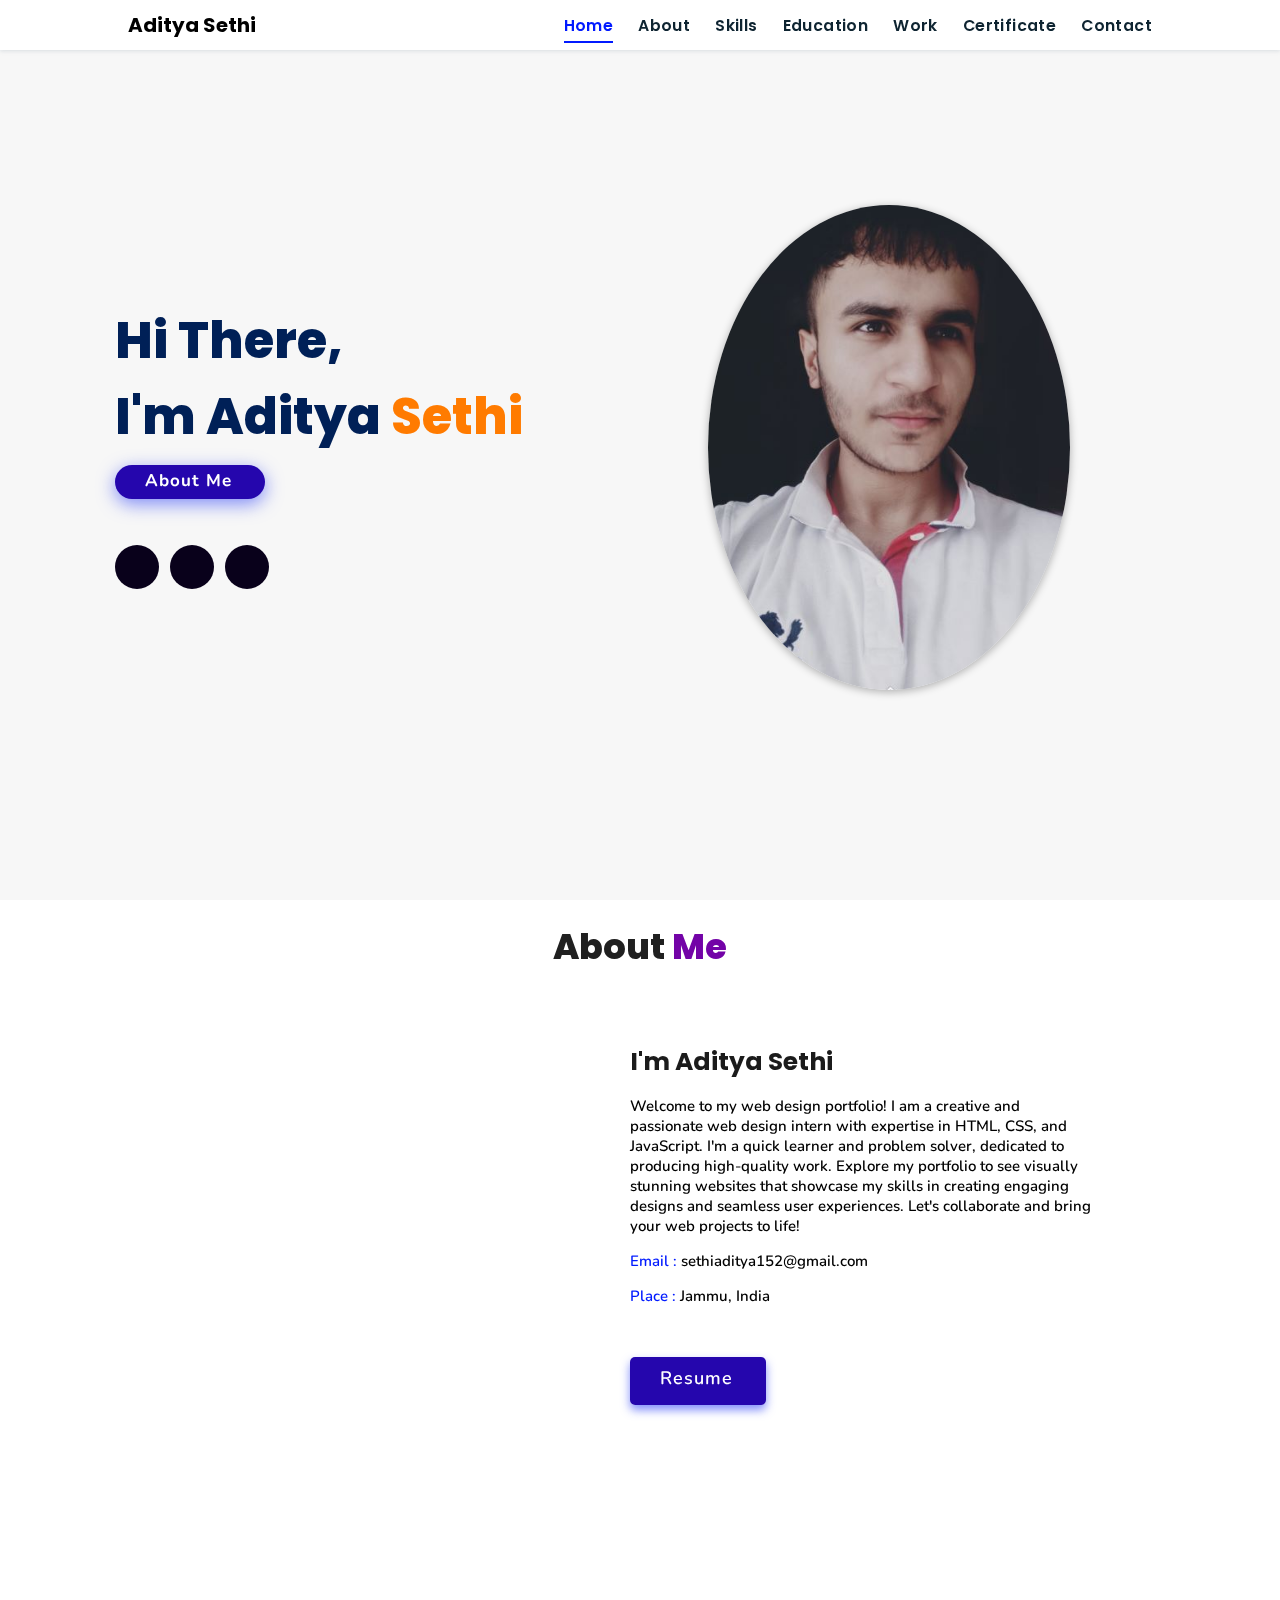
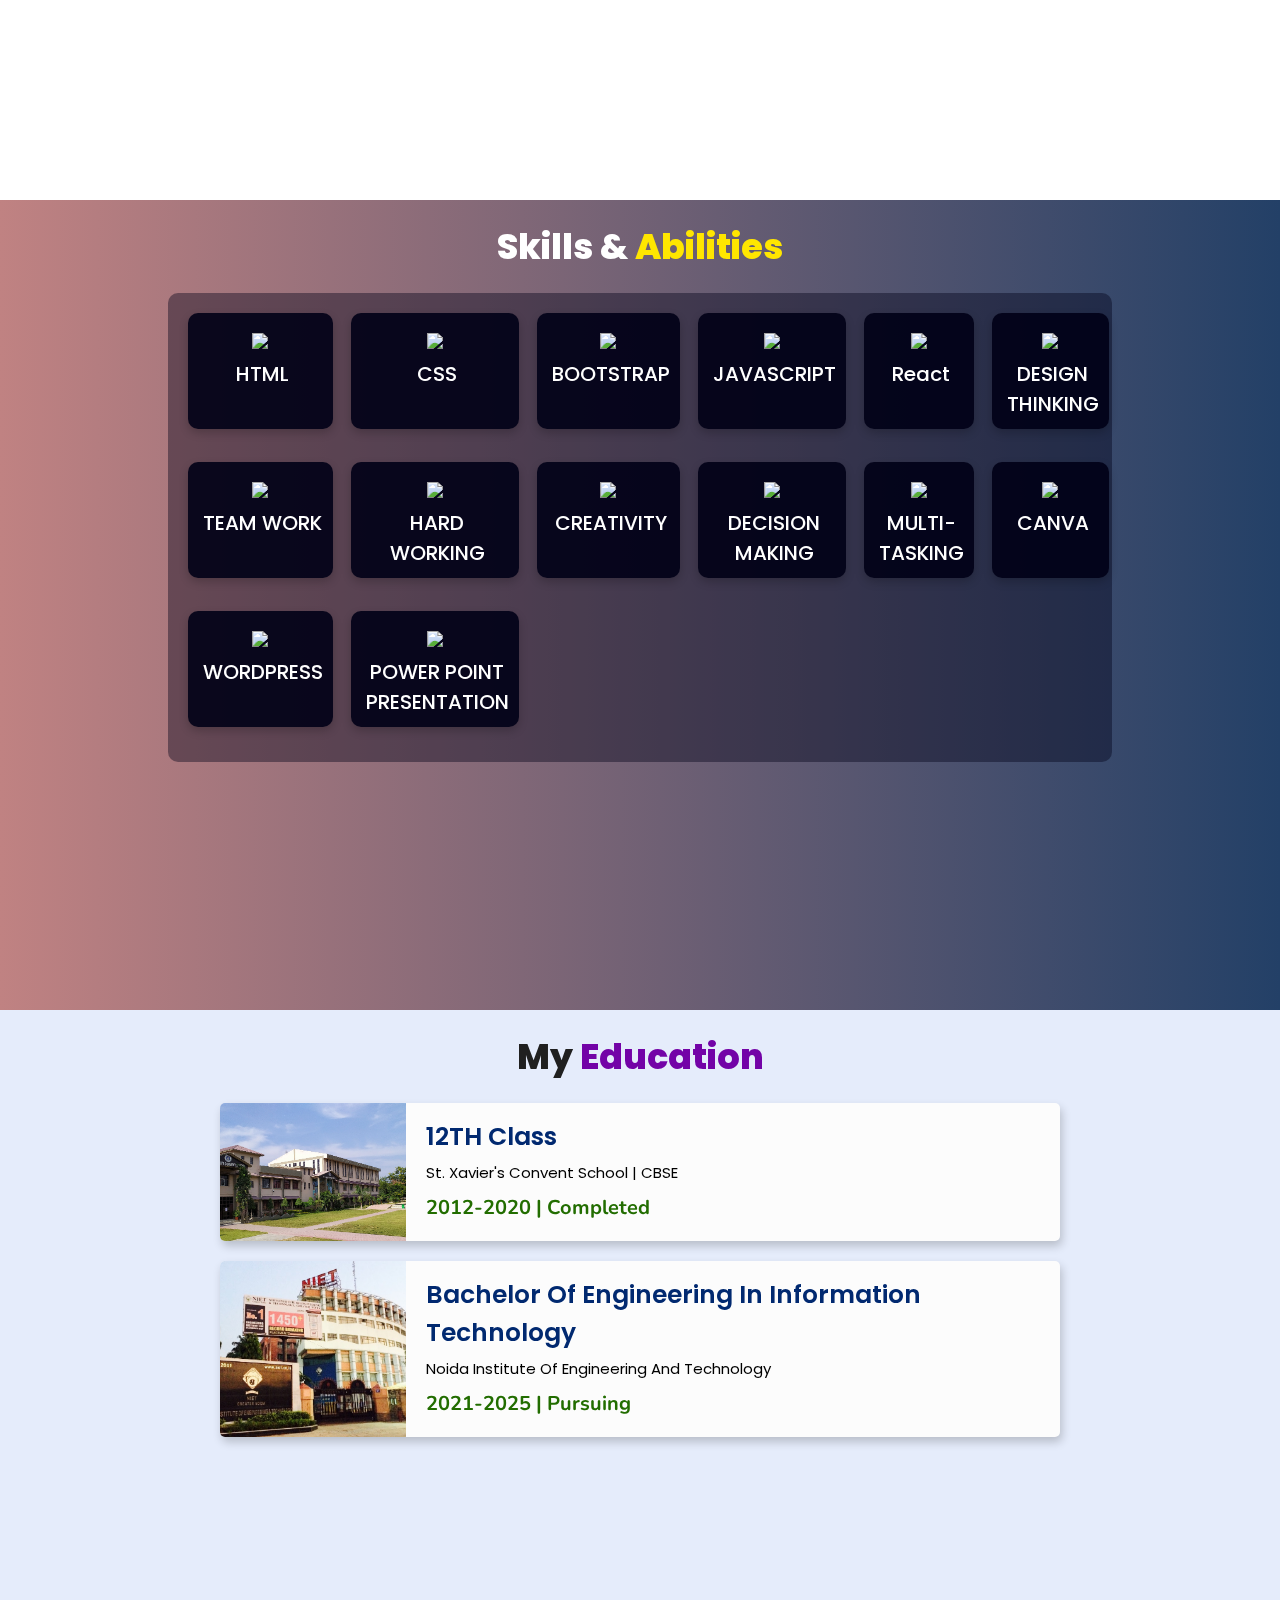
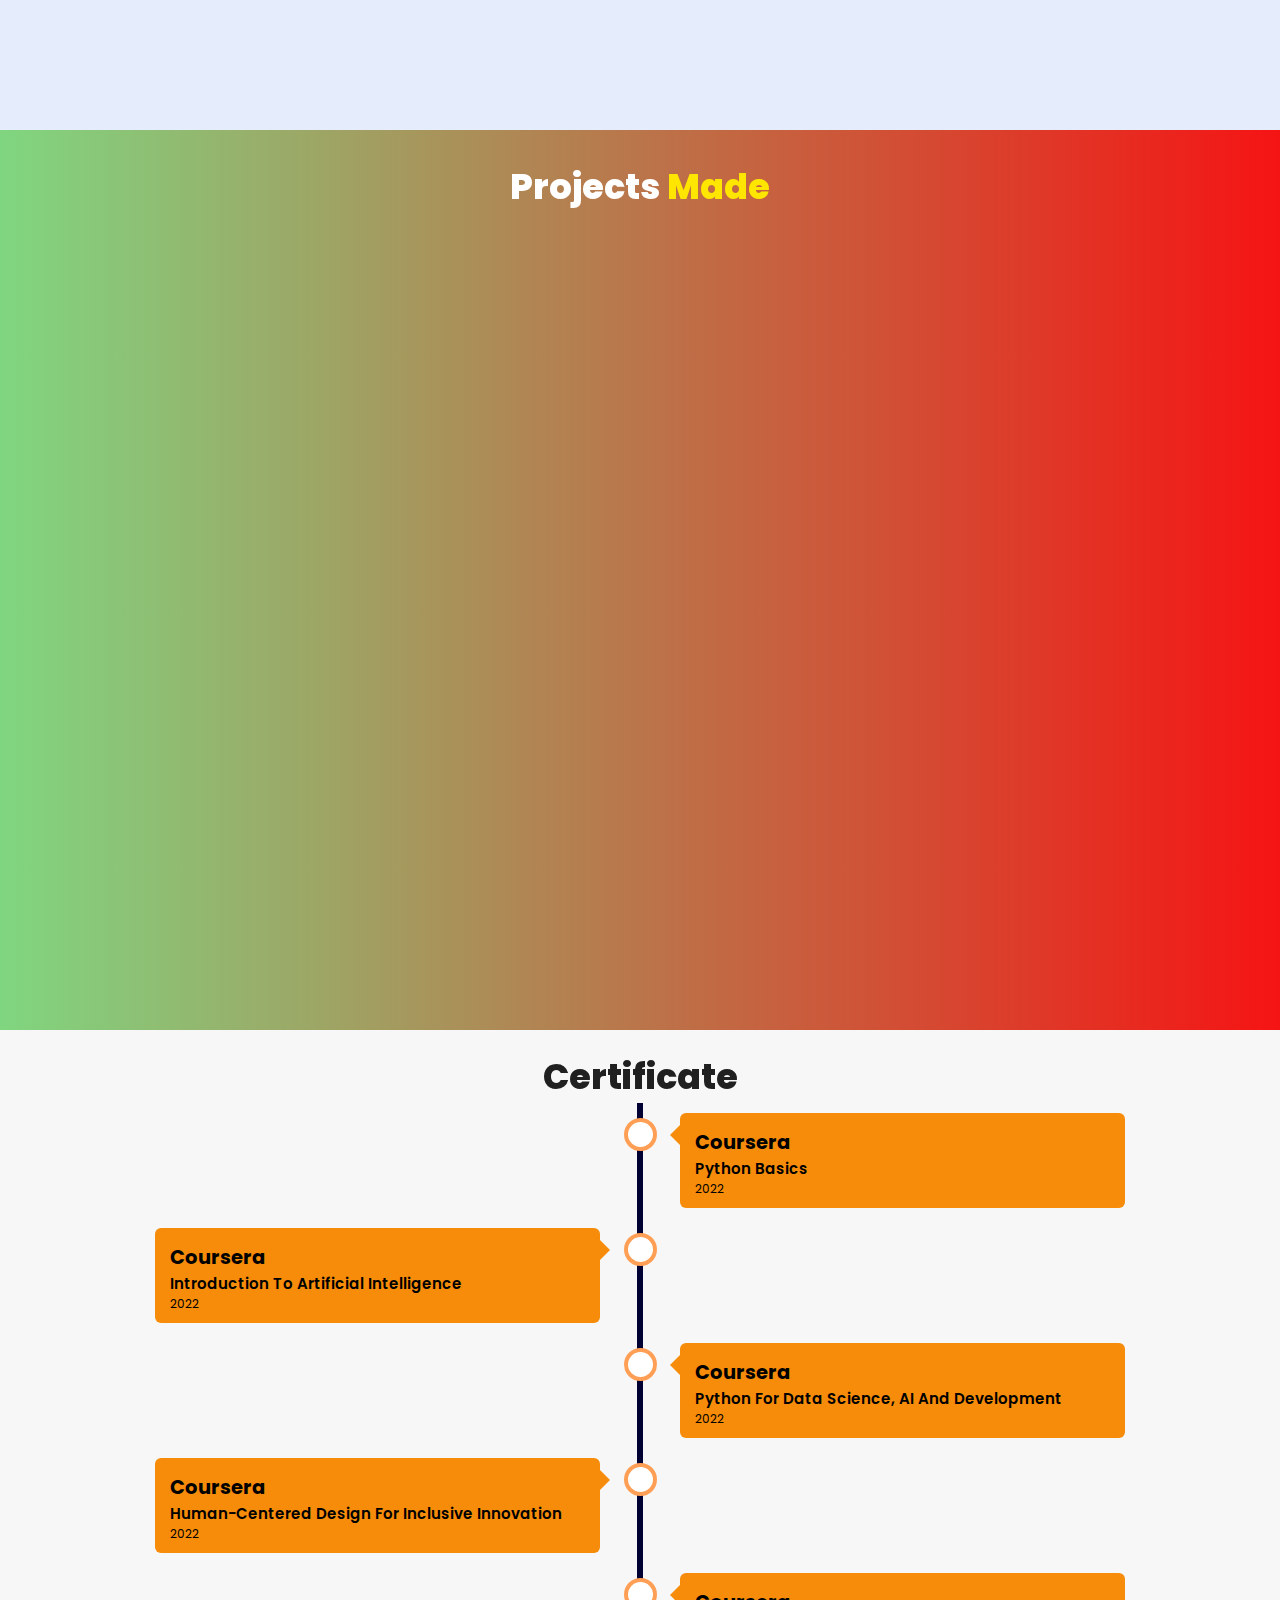
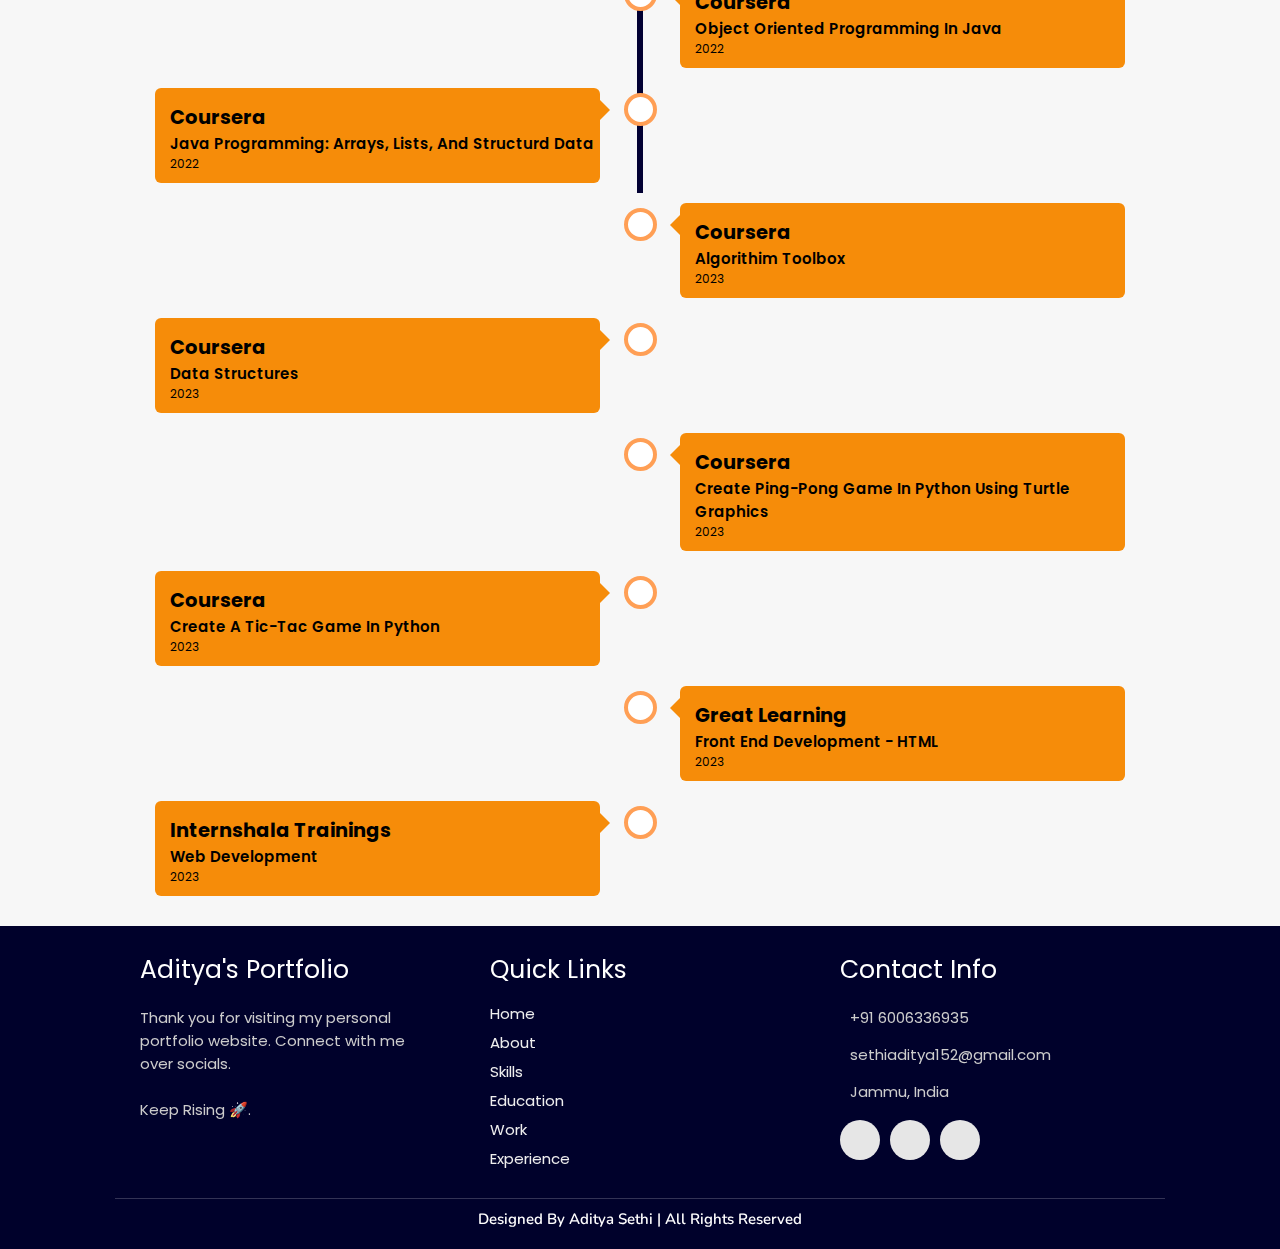
==== index.html @ 8ab55896 "Add files via upload" ====
<!DOCTYPE html>
<html lang="en">
<head>
    <meta charset="UTF-8">
    <meta http-equiv="X-UA-Compatible" content="IE=edge">
    <meta name="viewport" content="width=device-width, initial-scale=1.0">
    <!-- Custom CSS -->
    <link rel="stylesheet" href="index.css">
    <!-- Font Awesome -->
    <link rel="stylesheet" href="https://cdnjs.cloudflare.com/ajax/libs/font-awesome/5.15.3/css/all.min.css" integrity="sha512-iBBXm8fW90+nuLcSKlbmrPcLa0OT92xO1BIsZ+ywDWZCvqsWgccV3gFoRBv0z+8dLJgyAHIhR35VZc2oM/gI1w==" crossorigin="anonymous" referrerpolicy="no-referrer" />
    <!-- Favicon -->
    <link id='favicon' rel="shortcut icon" href="./assets/images/favicon.png" type="image/x-png">
    <title>Portfolio | Aditya Sethi</title>
</head>
<body oncontextmenu="return false">
<!-- navbar starts -->
<header>
         
         <h1>Aditya Sethi</h1> 
        <div id="menu" class="fas fa-bars"></div>
        <nav class="navbar">
            <ul>
            <li><a class="active" href="#home">Home</a></li>
            <li><a href="#about">About</a></li>
            <li><a href="#skills">Skills</a></li>
            <li><a href="#education">Education</a></li>
            <li><a href="#work">Work</a></li>
            <li><a href="#experience">Certificate</a></li>
            <li><a href="#contact">Contact</a></li>
            </ul>
        </nav>
</header>
<!-- navbar ends -->


<!-- hero section starts -->
<section class="home" id="home">
    <div id="particles-js"></div>

    <div class="content">
    <h2>Hi There,<br/> I'm Aditya <span>Sethi</span></h2>
    
    <a href="#about" class="btn"><span>About Me</span>
      <i class="fas fa-arrow-circle-down"></i>
    </a>
    <div class="socials">
        <ul class="social-icons">
          <li><a class="linkedin" aria-label="LinkedIn" href="https://www.linkedin.com/in/aditya-sethi-53789b246/" target="_blank"><i class="fab fa-linkedin"></i></a></li> 
          <li><a class="github" aria-label="GitHub" href="https://github.com/1234Aditya" target="_blank"><i class="fab fa-github"></i></a></li>
          <li><a class="instagram" aria-label="Instagram" href="https://www.instagram.com/adi.sethi10" target="_blank"><i class="fab fa-instagram" target="_blank"></i></a></li>
        </ul>
      </div>
    </div>
<div class="image">
    <img draggable="false" class="tilt" src="./image/Aditya_img.jpg" alt="">
</div>
</section>
<!-- hero section ends -->


<!-- about section starts -->
<section class="about" id="about">
    <h2 class="heading"><i class="fas fa-user-alt"></i> About <span>Me</span></h2>
    
    <div class="row">

    <div class="image">
        <img draggable="false" class="tilt" src="Myself.jpeg" alt="">
    </div>
    <div class="content">
        <h3>I'm Aditya Sethi</h3>
        <!-- <span class="tag">Computer Science Engineering</span> -->
        
        <p> Welcome to my web design portfolio! 
            I am a creative and passionate web design intern with expertise in HTML, CSS, and JavaScript. 
            I'm a quick learner and problem solver, dedicated to producing high-quality work. 
            Explore my portfolio to see visually stunning websites that showcase my skills in creating engaging designs and seamless user experiences. 
            Let's collaborate and bring your web projects to life!</p>
        
        <div class="box-container">
            <div class="box">
              <p><span> email : </span> sethiaditya152@gmail.com</p>
              <p><span> place : </span>Jammu, India </p>
            </div>
        </div>
        
        <div class="resumebtn">
            <a href="resume.html" target="_blank" class="btn"><span>Resume</span>
                <i class="fas fa-chevron-right"></i>
            </a>
        </div>

    </div>
    </div>
</section>
<section class="skills" id="skills">

    <h2 class="heading"><i class="fas fa-laptop-code"></i> Skills & <span>Abilities</span></h2>

    <div class="container">
          <div class="row" id="skillsContainer">

            <div class="bar">
              <div class="info">
                <img src="https://img.icons8.com/color/48/html-5--v1.png"/>
                <span>HTML</span>
              </div>
            </div>
            <div class="bar">
                <div class="info">
                  <img src="https://img.icons8.com/color/48/css3.png"/>
                  <span>CSS</span>
                </div>
            </div>  
            <div class="bar">
                <div class="info">
                  <img src="https://img.icons8.com/color/48/bootstrap.png"/>
                  <span>BOOTSTRAP</span>
                </div>
            </div> 
            <div class="bar">
                <div class="info">
                  <img src="https://img.icons8.com/color/48/javascript--v1.png"/>
                  <span>JAVASCRIPT</span>
                </div>
            </div> 
            
            <div class="bar">
                <div class="info">
                  <img src="https://img.icons8.com/?size=1x&id=wPohyHO_qO1a&format=png"/>
                  <span style="text-align: center;">React</span>
                </div>
            </div> 
            <div class="bar">
                <div class="info">
                  <img src="https://img.icons8.com/officel/40/thinking-male.png"/>
                  <span style="text-align: center;">DESIGN THINKING</span>
                </div>
            </div> 
            <div class="bar">
                <div class="info">
                  <img src="https://img.icons8.com/fluency/48/user-group-man-woman.png"/>
                  <span style="text-align: center;">TEAM WORK</span>
                </div>
            </div>
            <div class="bar">
                <div class="info">
                  <img src="https://img.icons8.com/fluency/48/hard-working.png"/>
                  <span style="text-align: center;">HARD WORKING</span>
                </div>
            </div>
            <div class="bar">
                <div class="info">
                  <img src="https://img.icons8.com/fluency/48/creativity.png"/>
                  <span style="text-align: center;">CREATIVITY</span>
                </div>
            </div>
            <div class="bar">
                <div class="info">
                  <img src="https://img.icons8.com/fluency/48/decision-making.png"/>
                  <span style="text-align: center;">DECISION MAKING</span>
                </div>
            </div>
            <div class="bar">
                <div class="info">
                  <img src="https://img.icons8.com/color/48/task--v1.png"/>
                  <span style="text-align: center;">MULTI-TASKING</span>
                </div>
            </div>
            <div class="bar">
                <div class="info">
                  <img src="https://img.icons8.com/fluency/48/canva.png"/>
                  <span style="text-align: center;">CANVA</span>
                </div>
            </div>
            <div class="bar">
                <div class="info">
                  <img src="https://img.icons8.com/color/48/wordpress.png"/>
                  <span style="text-align: center;">WORDPRESS</span>
                </div>
            </div>
            <div class="bar">
                <div class="info">
                  <img src="https://img.icons8.com/color/48/presentation.png"/>
                  <span style="text-align: center;">POWER POINT PRESENTATION</span>
                </div>
            </div>

      </div>
</div>
</section>
<!-- skills section ends -->


<!-- education section starts -->
<section class="education" id="education">

  <h1 class="heading"><i class="fas fa-graduation-cap"></i> My <span>Education</span></h1>
    <div class="box-container">

        <div class="box">
            <div class="image">
            <img draggable="false" src="./image/School.png" alt="">
            </div>
            <div class="content">
            <h3>12TH Class</h3>
            <p>St. Xavier's Convent School | CBSE</p>
            <h4>2012-2020 | Completed</h4>
            </div>
        </div>

        

        <div class="box">
        <div class="image">
        <img draggable="false" src="./image/NIET.jpeg" alt="">
        </div>
        <div class="content">
        <h3>Bachelor of Engineering in Information Technology</h3>
        <p>Noida Institute of Engineering and Technology</p>
        <h4>2021-2025 | Pursuing</h4>
        </div>
    </div>

    

</div>
</section>

<section class="work" id="work">

  <h2 class="heading"><i class="fas fa-laptop-code"></i> Projects <span>Made</span></h2>
  <!-- <div class="box-container">

    <div class="box tilt">
      <img draggable="false" src="Netflix1.jpg" alt="" />
      <div class="content">
        <div class="tag">
        <h3>Homepage of Netflix</h3>
        </div>
        <div class="desc">
          <p>All I do is sit at home and watch Netflix. ...</p>
         
        </div>
      </div>
    </div> 

</div>
<div class="box-container">
  <div class="box tilt">
    <img draggable="false" src="Movies.jpg" alt="" />
    <div class="content">
      <div class="tag">
      <h3>Movies Website</h3>
      </div>
      <div class="desc">
        <p>Ghar Baithe Tickets Book </p>

      </div>
    </div>
  </div>
</div>

<div class="box-container">
  <div class="box tilt">
    <img draggable="false" src="Temp Convert.jpg" alt="" />
    <div class="content">
      <div class="tag">
      <h3>Temperature Converter</h3>
      </div>
      <div class="desc">
        <p>Converter Device</p>
        <a href="#" class="btn"><h1>See Live</h1></a>
        
      </div>
    </div>
  </div>
</div>
<div class="viewall">
  <a href="/projects" class="btn"><span>View All</span>
    <i class="fas fa-arrow-right"></i>
</a>
</div> -->

</section>
<!-- work project section ends -->

<!-- experience section starts -->
<section class="experience" id="experience">

  <h2 class="heading"><i class="fas fa-certificate"></i> Certificate </h2>

  <div class="timeline">

    <div class="container right">
      <div class="content">
        <div class="tag">
          <h2>Coursera</h2>
        </div>
        <div class="desc">
            <h3>Python Basics</h3>
            <p>2022</p>
        </div>
      </div>
    </div>

    <div class="container left">
      <div class="content">
        <div class="tag">
          <h2>Coursera</h2>
        </div>
        <div class="desc">
            <h3>Introduction to Artificial Intelligence</h3>
            <p>2022</p>
        </div>
      </div>
    </div>

    <div class="container right">
      <div class="content">
        <div class="tag">
          <h2>Coursera</h2>
        </div>
        <div class="desc">
            <h3>Python for Data Science, AI and Development</h3>
            <p>2022</p>
        </div>
      </div>
    </div>

    <div class="container left">
      <div class="content">
        <div class="tag">
          <h2>Coursera</h2>
        </div>
        <div class="desc">
            <h3>Human-Centered Design for Inclusive Innovation</h3>
            <p>2022</p>
        </div>
      </div>
    </div>

    <div class="container right">
      <div class="content">
        <div class="tag">
          <h2>Coursera </h2>
        </div>
        <div class="desc">
            <h3>Object Oriented Programming in Java</h3>
            <p>2022</p>
        </div>
      </div>
    </div>

    <div class="container left">
      <div class="content">
        <div class="tag">
          <h2>Coursera</h2>
        </div>
        <div class="desc">
            <h3>Java Programming: Arrays, Lists, and Structurd Data</h3>
            <p>2022</p>
        </div>
      </div>
    </div>
  </div>

  <div class="container right">
    <div class="content">
      <div class="tag">
        <h2>Coursera </h2>
      </div>
      <div class="desc">
          <h3>Algorithim Toolbox</h3>
          <p>2023</p>
      </div>
    </div>
  </div>

  <div class="container left">
    <div class="content">
      <div class="tag">
        <h2>Coursera</h2>
      </div>
      <div class="desc">
          <h3>Data Structures</h3>
          <p>2023</p>
      </div>
    </div>
  </div>
</div>

<div class="container right">
  <div class="content">
    <div class="tag">
      <h2>Coursera </h2>
    </div>
    <div class="desc">
        <h3>Create Ping-Pong Game in Python using Turtle Graphics</h3>
        <p>2023</p>
    </div>
  </div>
</div>

<div class="container left">
  <div class="content">
    <div class="tag">
      <h2>Coursera</h2>
    </div>
    <div class="desc">
        <h3>Create a Tic-Tac game in Python</h3>
        <p>2023</p>
    </div>
  </div>
</div>
</div>

<div class="container right">
  <div class="content">
    <div class="tag">
      <h2>Great Learning</h2>
    </div>
    <div class="desc">
        <h3>Front End Development - HTML</h3>
        <p>2023</p>
    </div>
  </div>
</div>

<div class="container left">
  <div class="content">
    <div class="tag">
      <h2>Internshala Trainings</h2>
    </div>
    <div class="desc">
        <h3>Web Development</h3>
        <p>2023</p>
    </div>
  </div>
</div>

</div>


  
  <!-- <div class="morebtn">
    <a href="/experience" class="btn"><span>View All</span>
      <i class="fas fa-arrow-right"></i>
  </a>
  </div> -->

</div>

</section>
<!-- experience section ends -->

<!-- contact section starts --> 
<!-- <section class="contact" id="contact"> -->
  
  <!-- <h2 class="heading"><i class="fas fa-headset"></i> Get in <span>Touch</span></h2>

  <div class="container">
    <div class="content">
      <div class="image-box">
        <iframe class="gmap_iframe" frameborder="0" scrolling="no" marginheight="0" marginwidth="0"  src="https://www.google.com/maps/embed?pb=!1m18!1m12!1m3!1d1795866.8628908452!2d76.18653530173358!3d28.462904300000012!2m3!1f0!2f0!3f0!3m2!1i1024!2i768!4f13.1!3m3!1m2!1s0x390cc1e055d148a1%3A0x9f5207f7f0bc8f63!2sNoida%20Institute%20of%20Engineering%20and%20Technology!5e0!3m2!1sen!2sin!4v1689318415698!5m2!1sen!2sin" width="400" height="300" style="border:0;" allowfullscreen="" loading="lazy" referrerpolicy="no-referrer-when-downgrade"></iframe><a href="https://capcuttemplate.org/">Capcuttemplate.org</a>
      </div>
    <form id="contact-form">
      
      <div class="form-group">
        <div class="field">
          <input type="text" name="name" placeholder="Name" required>
          <i class='fas fa-user'></i>
        </div>
        <div class="field">
          <input type="text" name="email" placeholder="Email" required>
          <i class='fas fa-envelope'></i>
        </div>
        <div class="field">
          <input type="text" name="phone" placeholder="Phone">
          <i class='fas fa-phone-alt'></i>
        </div>
        <div class="message">
        <textarea placeholder="Message" name="message" required></textarea>
        <i class="fas fa-comment-dots"></i>
        </div>
        </div>
      <div class="button-area">
        <button type="submit">
          Submit <i class="fa fa-paper-plane"></i></button>
      </div>
    </form>
  </div>
  </div> -->
<!-- </section> -->
<!-- contact section ends


<!-- footer section starts -->
<section class="footer">

  <div class="box-container">

      <div class="box">
          <h3>Aditya's Portfolio</h3>
          <p>Thank you for visiting my personal portfolio website. Connect with me over socials. <br/> <br/> Keep Rising 🚀.</p>
      </div>

      <div class="box">
          <h3>Quick links</h3>
          <a href="#home"><i class="fas fa-chevron-circle-right"></i> Home</a>
          <a href="#about"><i class="fas fa-chevron-circle-right"></i> About</a>
          <a href="#skills"><i class="fas fa-chevron-circle-right"></i> Skills</a>
          <a href="#education"><i class="fas fa-chevron-circle-right"></i> Education</a>
          <a href="#work"><i class="fas fa-chevron-circle-right"></i> Work</a>
          <a href="#experience"><i class="fas fa-chevron-circle-right"></i> Experience</a>
      </div>

      <div class="box">
          <h3>Contact info</h3>
          <p> <i class="fas fa-phone"></i>+91 6006336935</p>
          <p> <i class="fas fa-envelope"></i>sethiaditya152@gmail.com</p>
          <p> <i class="fas fa-map-marked-alt"></i>Jammu, India</p>
          <div class="share">

              <a href="https://www.linkedin.com/in/aditya-sethi-53789b246/" class="fab fa-linkedin" aria-label="LinkedIn" target="_blank"></a>
              <a href="https://github.com/1234Aditya" class="fab fa-github" aria-label="GitHub" target="_blank"></a>
              <a href="sethiaditya152@gmail.com" class="fas fa-envelope" aria-label="Mail" target="_blank"></a>
          </div>
      </div>
  </div>

  <h1 class="credit">Designed by Aditya Sethi | All rights reserved</a></h1>

</section>
<!-- footer section ends -->


<!-- scroll top btn -->
<a href="#home" aria-label="ScrollTop" class="fas fa-angle-up" id="scroll-top"></a>
<!-- scroll back to top -->


<!-- ==== ALL MAJOR JAVASCRIPT CDNS STARTS ==== -->
<!-- jquery cdn -->
<script src="https://cdnjs.cloudflare.com/ajax/libs/jquery/3.6.0/jquery.min.js" integrity="sha512-894YE6QWD5I59HgZOGReFYm4dnWc1Qt5NtvYSaNcOP+u1T9qYdvdihz0PPSiiqn/+/3e7Jo4EaG7TubfWGUrMQ==" crossorigin="anonymous" referrerpolicy="no-referrer"></script>

<!-- typed.js cdn -->
<script src="https://cdnjs.cloudflare.com/ajax/libs/typed.js/2.0.5/typed.min.js" integrity="sha512-1KbKusm/hAtkX5FScVR5G36wodIMnVd/aP04af06iyQTkD17szAMGNmxfNH+tEuFp3Og/P5G32L1qEC47CZbUQ==" crossorigin="anonymous" referrerpolicy="no-referrer"></script>

<!-- particle.js links -->
<script src="./assets/js/particles.min.js"></script>
<script src="./assets/js/app.js"></script>

<!-- vanilla tilt.js links -->
<script src="https://cdnjs.cloudflare.com/ajax/libs/vanilla-tilt/1.7.0/vanilla-tilt.min.js" integrity="sha512-SttpKhJqONuBVxbRcuH0wezjuX+BoFoli0yPsnrAADcHsQMW8rkR84ItFHGIkPvhnlRnE2FaifDOUw+EltbuHg==" crossorigin="anonymous" referrerpolicy="no-referrer"></script>

<!-- scroll reveal anim -->
<script src="https://unpkg.com/scrollreveal"></script>

<script
      type="text/javascript"
      src="https://cdn.jsdelivr.net/npm/emailjs-com@3/dist/email.min.js"
    ></script>

<!-- ==== ALL MAJOR JAVASCRIPT CDNS ENDS ==== -->
<script src="./index.js"></script>
<script src="./assets/js/script.js"></script>

</body>
</html>
---- index.css ----
@import url("https://fonts.googleapis.com/css2?family=Poppins:wght@400;600;700&display=swap");
@import url("https://fonts.googleapis.com/css2?family=Nunito:ital,wght@0,300;0,400;0,600;0,700;1,300;1,400&display=swap");

* {
  margin: 0;
  padding: 0;
  box-sizing: border-box;
  text-decoration: none;
  outline: none;
  border: none;
  text-transform: capitalize;
  transition: all 0.2s linear;
}
html {
  font-size: 62.5%;
  overflow-x: hidden;
  scroll-behavior: smooth;
}
body {
  background: #f7f7f7;
  font-family: "Poppins", sans-serif;
}

*::selection {
  background: #2b3dda;
  color: #fff;
}

html {
  font-size: 62.5%;
  overflow-x: hidden;
}
html::-webkit-scrollbar {
  width: 0.8rem;
}
html::-webkit-scrollbar-track {
  background: rgb(235, 202, 245);
}
html::-webkit-scrollbar-thumb {
  background: #420177;
}

/* pre loader start */
.loader-container {
  position: fixed;
  top: 0;
  left: 0;
  z-index: 10000;
  background: #e6eff1;
  display: flex;
  align-items: center;
  justify-content: center;
  height: 100%;
  width: 100%;
}
.loader-container.fade-out {
  top: -120%;
}
/* pre loader end */

/* navbar starts */
header {
  position: fixed;
  top: 0;
  left: 0;
  right: 0;
  z-index: 1000;
  display: flex;
  align-items: center;
  justify-content: space-between;
  padding: 1.7rem 10%;
  height: 50px;
  background-color: #fff;
  /* background: linear-gradient (to right, rgb(128, 214, 128), rgb(245, 20, 20)); */
  box-shadow: 0 1px 4px rgba(146, 161, 176, 0.3);
}
section {
  min-height: 100vh;
  padding: 2rem 9%;
}
.heading {
  font-size: 3.5rem;
  color: rgb(32, 32, 32);
  font-weight: 800;
  text-align: center;
}
.heading span {
  color: rgb(115, 3, 167);
}
header .logo {
  font-size: 1.9rem;
  font-weight: 800;
  text-decoration: none;
  color: #0e2431;
}
header .logo i {
  font-size: 2.2rem;
}
header .logo:hover {
  color: #fc8c05;
}
header .navbar ul {
  list-style: none;
  display: flex;
  justify-content: center;
  align-items: center;
}
header .navbar li {
  margin-left: 2.5rem;
}
header .navbar ul li a {
  font-size: 1.57rem;
  color: #0e2431;
  font-weight: 600;
  text-decoration: none;
  letter-spacing: 0.04rem;
  transition: 0.2s;
}
header .navbar ul li a.active,
header .navbar ul li a:hover {
  color: #011aff;
  border-bottom: 0.2rem solid #011aff;
  padding: 0.5rem 0;
}
/* navbar ends */

/* hamburger icon starts*/
#menu {
  font-size: 3rem;
  cursor: pointer;
  color: rgb(24, 2, 63);
  display: none;
}
@media (max-width: 768px) {
  #menu {
    display: block;
  }
  header .navbar {
    position: fixed;
    top: 6.5rem;
    right: -120%;
    width: 75%;
    height: 100%;
    text-align: left;
    align-items: flex-start;
    background-color: #0e0f31;
  }
  header .navbar ul {
    flex-flow: column;
    padding: 1rem;
  }
  header .navbar ul li {
    text-align: center;
    width: 100%;
    margin: 1rem 0;
    border-radius: 0.5rem;
    width: 26rem;
  }
  header .navbar ul li a {
    display: block;
    padding: 1rem;
    text-align: left;
    color: #fff;
    font-size: 2rem;
  }
  header .navbar ul li a.active,
  header .navbar ul li a:hover {
    padding: 1rem;
    color: #fff;
    border-radius: 0.5rem;
    border-bottom: 0.5rem solid #011aff;
  }
  .fa-times {
    transform: rotate(180deg);
  }
  header .navbar.nav-toggle {
    right: 0;
  }
}
/* hamburger icon ends */

/* hero section starts*/
.home {
  position: relative;
  display: flex;
  flex-wrap: wrap;
  gap: 1.5rem;
  min-height: 100vh;
  align-items: center;
  background-image: url('Photo.jpeg');
  background-repeat:no-repeat;
  background-size: cover;
}
.home #particles-js {
  position: absolute;
  top: 0;
  left: 0;
  height: 100%;
  width: 100%;
}
.home::before {
  content: "";
  position: absolute;
  top: 0;
  left: 0;
  height: 100%;
  width: 100%;
}
.home .content {
  flex: 1 1 40rem;
  padding-top: 1rem;
  z-index: 1;
}
.home .image {
  flex: 1 1 40rem;
  z-index: 1;
}
.home .image img {
  width: 70%;
  margin-left: 6rem;
  border-radius: 50%;
  box-shadow: 0 2px 8px rgba(0, 0, 0, 0.3);
  cursor: pointer;
  overflow: hidden;
  transition: all ease 1s;
}
.home .image img:hover {
  box-shadow: 0 5px 15px rgba(0, 0, 0, 0.5);
  scale: 1.1;
}
.home .content h2 {
  font-size: 5rem;
  font-weight: 800;
  color: #002057;
}
.home .content h2 span {
  font-size: 5rem;
  font-weight: 800;
  color: #ff7b00;
}
.home .content p {
  font-size: 2.5rem;
  color: #000;
  font-weight: 600;
  padding: 1rem 0;
}
.home .content p span {
  font-size: 2.5rem;
  color: rgb(148, 8, 8);
  font-weight: 600;
  padding: 1rem 0;
}
.home .btn {
  margin-top: 1rem;
  position: absolute;
  line-height: 0;
  padding: 1.6rem 3rem;
  border-radius: 4em;
  transition: 0.5s;
  color: #fff;
  background: #2506ad;
  box-shadow: 0px 5px 18px rgba(48, 68, 247, 0.6);
  font-family: "Nunito", sans-serif;
}
.home .btn span {
  font-weight: 700;
  font-size: 1.7rem;
  letter-spacing: 0.1rem;
}
.home .btn i {
  margin-left: 0.3rem;
  font-size: 1.5rem;
  transition: 0.3s;
}
.home .btn:hover {
  background: #1a047e;
}
.home .btn:hover i {
  transform: translateX(5px);
}
/* social icons start */
.socials {
  position: relative;
  margin-top: 9rem;
}
.socials .social-icons {
  padding-left: 0;
  margin-bottom: 0;
  list-style: none;
}
.socials .social-icons li {
  display: inline-block;
  margin-bottom: 14px;
}
.social-icons a {
  font-size: 2rem;
  display: inline-block;
  line-height: 44px;
  color: #00d9ff;
  background-color: #09011b;
  width: 44px;
  height: 44px;
  text-align: center;
  margin-right: 8px;
  border-radius: 100%;
  -webkit-transition: all 0.2s linear;
  -o-transition: all 0.2s linear;
  transition: all 0.2s linear;
}
.social-icons a:active,
.social-icons a:focus,
.social-icons a:hover {
  color: #fff;
  background-color: #0685da;
}
.social-icons a.github:hover {
  background-color: #0e0e0e;
}
.social-icons a.twitter:hover {
  background-color: #00aced;
}
.social-icons a.linkedin:hover {
  background-color: #007bb6;
}
.social-icons a.dev:hover {
  background-color: #070707;
}
.social-icons a.instagram:hover {
  background-color: #ee00da;
}
/* social icons end */

/* hero media queries starts*/
@media (max-width: 450px) {
  .home .btn {
    margin: 4rem 0;
  }
  .socials {
    margin-top: 12rem;
  }
  .home .image img {
    margin-top: -12rem;
  }
  .home .content p {
    font-size: 2.2rem;
  }
  .home .content p span {
    font-size: 2.2rem;
  }
}
/* hero media queries ends*/
/* hero section end */

/* about section starts */
.about {
  background: rgb(255, 255, 255);
}
.about .row {
  display: flex;
  flex-direction: row;
  gap: 2rem;
  flex-wrap: wrap;
  padding: 4rem;
}
.about .row .image {
  text-align: center;
  flex: 1 1 35rem;
}
.about .row .image img {
  margin: 4rem;
  width: 30rem;
  height: auto;
  border-radius: 5%;
  box-shadow: 0 5px 10px rgba(0, 0, 0, 0.6);
  mix-blend-mode: luminosity;
  transition: 0.3s;
  cursor: pointer;
}
.about .row .image img:hover {
  mix-blend-mode: normal;
}
.about .row .content {
  flex: 1 1 45rem;
  padding: 3rem;
}
.about .row .content h3 {
  color: rgb(27, 27, 27);
  font-size: 2.5rem;
}
.about .row .content .tag {
  font-size: 1.4rem;
  color: #020133;
  font-weight: 600;
  margin-top: 1rem;
}
.about .row .content p {
  font-size: 1.5rem;
  margin-top: 1.5rem;
  font-family: "Nunito";
  font-weight: 600;
  text-transform: none;
}
.about .row .content .box-container {
  display: flex;
  flex-wrap: wrap;
  gap: 1.5rem;
  font-family: "Nunito";
  font-weight: 600;
}
.about .row .content .box-container .box p {
  text-transform: none;
}
.about .row .content .box-container .box p span {
  color: #011aff;
}
.resumebtn {
  margin-top: 6rem;
}
.resumebtn .btn {
  padding: 1.7rem 3rem;
  border-radius: 0.5em;
  transition: 0.3s;
  color: #fff;
  background: #2506ad;
  box-shadow: 0px 5px 10px rgba(48, 68, 247, 0.6);
  font-family: "Nunito", sans-serif;
}
.resumebtn .btn span {
  font-weight: 600;
  font-size: 1.8rem;
  letter-spacing: 0.1rem;
}
.resumebtn .btn i {
  margin-left: 0.3rem;
  font-size: 1.2rem;
  transition: 0.3s;
}
.resumebtn .btn:hover {
  background: #1a047e;
}
.resumebtn .btn:hover i {
  transform: translateX(5px);
}
/* about media queries starts*/
@media screen and (max-width: 600px) {
  .about .row .image {
    margin-top: 2rem;
  }
  .about .row .image img {
    margin: 0 auto;
    width: 80%;
    mix-blend-mode: normal;
  }
  .about .row {
    padding: 0.5rem;
    margin-bottom: 7rem;
  }
  .about .row .content {
    padding: 1rem;
  }
  .about .row .content .box-container {
    gap: 0;
  }
}
/* about media queries ends*/
/* about section ends */

/* skills section starts */
.skills {
  min-height: 90vh;
  /* background: linear-gradient(to bottom, #9f8f63, #e9ecca); */
  background: linear-gradient(to right, rgb(192, 130, 130), rgb(35, 64, 103));;
}
.skills h2 {
  color: #fff;
}
.skills .heading span {
  color: rgb(255, 230, 0);
}
.skills .container {
  background: rgba(0, 0, 22, 0.4);
  color: #fff;
  border-radius: 1rem;
  padding: 2rem;
  width: 90%;
  margin: auto;
  margin-top: 2rem;
}
.skills .container .row {
  display: grid;
  grid-template-columns: repeat(6, 1fr);
  flex-wrap: wrap;
  gap: 1.8rem;
}
.skills .container .bar {
  margin-bottom: 15px;
  padding: 10px;
  border-radius: 1rem;
  box-shadow: 0 4px 10px rgba(0, 0, 0, 0.2);
  background: rgba(0, 0, 22, 0.9);
  transition: 0.2s;
}
.skills .container .bar:hover {
  box-shadow: 0 8px 10px rgba(0, 2, 68, 0.8) !important;
  background-color: rgba(0, 0, 0, 0.9) !important;
}
.skills .container .bar .info {
  display: flex;
  flex-direction: column;
  align-items: center;
  gap: 1rem;
  margin-top: 1rem;
}
.skills .container .bar .info i {
  font-size: 4rem;
}
.skills .container .bar .info span {
  font-size: 2rem;
  font-weight: 500;
  font-family: "Poppins";
  margin-left: 0.5rem;
}
/* skills media queries starts*/
@media screen and (max-width: 600px) {
  .skills .container {
    padding: 0;
    margin: 0;
  }
  .skills .container .row {
    grid-template-columns: repeat(2, 1fr);
    margin: 1rem;
    padding: 2rem 0.2rem 2rem 0.2rem;
    gap: 1rem;
  }
  .skills .container {
    margin-top: 5px;
    width: 100%;
  }
}
/* skills media queries ends*/
/* skills section ends */

/* education section starts */
.education {
  background: #e5ecfb;
  min-height: 80vh;
}
.education .qoute {
  font-size: 1.5rem;
  text-align: center;
  font-family: "Nunito", sans-serif;
  font-weight: 600;
  margin-top: 0.5rem;
}
.education .box-container {
  display: flex;
  flex-wrap: wrap;
  justify-content: center;
  align-items: center;
  flex-direction: column;
}
.education .box-container .box {
  display: flex;
  flex-direction: row;
  width: 80%;
  border-radius: 0.5rem;
  box-shadow: 0.2rem 0.5rem 1rem rgba(0, 0, 0, 0.2);
  text-align: center;
  position: relative;
  margin-top: 2rem;
  overflow: hidden;
  transition: 0.3s;
  background: rgb(252, 252, 252);
}
.education .box-container .box:hover {
  transform: scale(1.03);
  box-shadow: 1rem 0.5rem 1.2rem rgba(0, 0, 0, 0.3);
}
.education .box-container .box .image {
  flex: 1 1 20rem;
  width: 100%;
}
.education .box-container .box img {
  object-fit: cover;
  position: relative;
  width: 100%;
  height: 100%;
}
.education .box-container .box .content {
  position: relative;
  display: flex;
  flex-direction: column;
  padding: 1rem;
  flex-wrap: wrap;
  flex: 1 1 70rem;
}
.education .box-container .box .content h3 {
  font-size: 2.5rem;
  color: #012970;
  padding: 0.5rem 0;
  font-weight: 600;
  text-align: left;
  margin-left: 1rem;
}
.education .box-container .box .content p {
  font-size: 1.5rem;
  margin-left: 1rem;
  text-align: left;
}
.education h4 {
  font-size: 2rem;
  color: rgb(34, 109, 0);
  text-align: left;
  margin: 1rem;
  font-family: "Nunito", sans-serif;
  font-weight: 700;
}

/* education media queries starts*/
@media screen and (max-width: 600px) {
  .education .box-container .box {
    flex-direction: column;
    width: 100%;
  }
  .education .box-container .box .image {
    width: 100%;
    height: 25rem;
  }
  .education .box-container .box img {
    width: 100%;
  }
  .education .box-container .box .content {
    position: relative;
    display: flex;
    flex-direction: column;
    padding: 1rem;
    flex-wrap: wrap;
    flex: 0;
  }
  .education .btns {
    margin-top: 2rem;
    margin-left: 1rem;
    margin-right: 1rem;
    flex-wrap: wrap;
  }
}
/* education media queries ends*/
/* education section ends */

/* work section starts */
.work {
  /* background: #010124; */
  /* background: linear-gradient(to bottom, #000031, #00002c); */
  background: linear-gradient(to right, rgb(128, 214, 128), rgb(245, 20, 20));
}
.work h2 {
  color: #fff;
  padding: 1rem;
}
.work .heading span {
  color: rgb(255, 230, 0);
}
.work .box-container {
  display: flex;
  flex-wrap: wrap;
  gap: 1.5rem;
  margin: 2rem;
}
.work .box-container .box {
  flex: 1 1 30rem;
  border-radius: 0.5rem;
  box-shadow: 0 0.5rem 1rem rgba(0, 0, 0, 0.1);
  position: relative;
  overflow: hidden;
  height: 30rem;
}
.work .box-container .box img {
  height: 100%;
  width: 100%;
  object-fit: cover;
}
.work .box-container .box .content {
  height: 100%;
  width: 100%;
  position: absolute;
  top: 85%;
  left: 0;
  background: rgba(255, 255, 255, 0.9);
  display: flex;
  flex-direction: column;
}
.work .box-container .box .content .tag {
  display: flex;
  flex-direction: row;
  justify-content: space-between;
  align-items: center;
  height: 4.5rem;
  width: 100%;
  padding-left: 1rem;
  background: #ffd900;
}
.work .box-container .box .content .tag h3 {
  font-size: 2rem;
}
.work .box-container .box:hover .content {
  top: 25%;
}
.work .desc {
  margin: 2rem;
  display: flex;
  flex-direction: column;
  justify-content: center;
}
.work .desc p {
  font-size: 1.5rem;
}
.work .desc .btns {
  display: flex;
  justify-content: space-between;
  width: 100%;
  margin-top: 2rem;
}
.work .desc .btns .btn {
  line-height: 0;
  display: inline;
  padding: 1.5rem 2.5rem;
  border-radius: 0.5rem;
  font-size: 1.5rem;
  color: #fff;
  background: rgb(12, 12, 12);
  margin-right: 2rem;
}
.work .desc .btns .btn:hover {
  background: #310ae0f5;
}
.work .viewall {
  display: flex;
  justify-content: center;
}
.work .viewall .btn {
  position: relative;
  line-height: 0;
  padding: 1.6rem 3rem;
  border-radius: 0.5em;
  transition: 0.5s;
  color: rgb(255, 255, 255);
  font-weight: 700;
  border: 2px solid #fff;
  box-shadow: 0px 5px 10px rgba(65, 84, 241, 0.4);
  text-align: center;
}
.work .viewall .btn span {
  font-weight: 600;
  font-size: 1.7rem;
  font-family: "Nunito", sans-serif;
}
.work .viewall .btn i {
  margin-left: 0.3rem;
  font-size: 1.5rem;
  transition: 0.3s;
}
.work .viewall .btn:hover {
  background: #fff;
  color: #000;
}
.work .viewall .btn:hover i {
  transform: translateX(5px);
}
/* work section ends */

/* experience section starts */
.experience .timeline {
  position: relative;
  max-width: 1200px;
  margin: 0 auto;
}
.experience .timeline::after {
  content: "";
  position: absolute;
  width: 6px;
  background: #020133;
  top: 0;
  bottom: 0;
  left: 50%;
  margin-left: -3px;
  z-index: -2;
}
.experience .container {
  padding: 10px 40px;
  position: relative;
  background-color: inherit;
  width: 50%;
}
/*circles on timeline*/
.experience .container::after {
  content: "\f0b1";
  position: absolute;
  width: 25px;
  height: 25px;
  right: -17px;
  background-color: rgb(255, 255, 255);
  border: 4px solid #ff9f55;
  top: 15px;
  border-radius: 50%;
  z-index: 100;
  font-size: 1.89rem;
  text-align: center;
  font-weight: 600;
  color: #02094b;
  font-family: "Font Awesome\ 5 Free";
}
.experience .left {
  left: 0;
}
.experience .right {
  left: 50%;
}
/* arrows pointing right */
.experience .left::before {
  content: " ";
  height: 0;
  position: absolute;
  top: 22px;
  width: 0;
  z-index: 1;
  right: 30px;
  border: medium solid #f68c09;
  border-width: 10px 0 10px 10px;
  border-color: transparent transparent transparent #f68c09;
}
/* arrows pointing left  */
.experience .right::before {
  content: " ";
  height: 0;
  position: absolute;
  top: 22px;
  width: 0;
  z-index: 1;
  left: 30px;
  border: medium solid #f68c09;
  border-width: 10px 10px 10px 0;
  border-color: transparent #f68c09 transparent transparent;
}
.experience .right::after {
  left: -16px;
}
.experience .content {
  background-color: #f68c09;
  position: relative;
  border-radius: 6px;
}
.experience .content .tag {
  font-size: 1.3rem;
  padding-top: 1.5rem;
  padding-left: 1.5rem;
}
.experience .content .desc {
  margin-left: 1.5rem;
  padding-bottom: 1rem;
}
.experience .content .desc h3 {
  font-size: 1.5rem;
  font-weight: 600;
}
.experience .content .desc p {
  font-size: 1.2rem;
}
/* view all button */
.morebtn {
  display: flex;
  justify-content: center;
}
.morebtn .btn {
  position: relative;
  line-height: 0;
  padding: 1.6rem 3rem;
  border-radius: 0.5em;
  transition: 0.5s;
  color: #fff;
  background: #2506ad;
  box-shadow: 0px 5px 10px rgba(48, 68, 247, 0.6);
  text-align: center;
}
.morebtn .btn span {
  font-weight: 600;
  font-size: 1.7rem;
  font-family: "Nunito", sans-serif;
}
.morebtn .btn i {
  margin-left: 0.3rem;
  font-size: 1.5rem;
  transition: 0.3s;
}
.morebtn .btn:hover {
  background: #1a047e;
}
.morebtn .btn:hover i {
  transform: translateX(5px);
}

/* Media queries - Responsive timeline on screens less than 600px wide */
@media screen and (max-width: 600px) {
  .experience {
    min-height: 80vh;
  }
  .experience .timeline {
    margin-top: 2rem;
  }
  .experience .timeline::after {
    left: 31px;
  }
  .experience .container {
    width: 100%;
    padding-left: 8rem;
    padding-right: 2rem;
  }
  .experience .container::after {
    font-size: 2.2rem;
  }
  .experience .container::before {
    left: 61px;
    border: medium solid #f68c09;
    border-width: 10px 10px 10px 0;
    border-color: transparent #f68c09 transparent transparent;
  }
  .experience .left::after {
    left: 15px;
  }
  .experience .right::after {
    left: 15px;
  }
  .experience .right {
    left: 0%;
  }
  .morebtn {
    margin-top: 3rem;
  }
}
/* experience media queries ends */
/* experience section ends */

/* contact section starts */
.contact {
  background: #e5ecfb;
  min-height: 60vh;
}
.contact .container {
  max-width: 1050px;
  width: 100%;
  background: #fff;
  border-radius: 1.5rem;
  margin: 2rem 5rem;
  box-shadow: 0 5px 10px rgba(0, 0, 0, 0.15);
}
.contact .container .content {
  display: flex;
  align-items: center;
  justify-content: space-between;
  padding: 2.5rem 2rem;
}
.contact .content .image-box {
  max-width: 60%;
  margin-left: 4rem;
}
.contact .content .image-box img {
  width: 100%;
  height: 40rem;
  position: relative;
}
.contact .content form {
  width: 45%;
  margin-right: 3.5rem;
}
form .form-group {
  display: flex;
  flex-direction: column;
  justify-content: center;
}
.form-group .field {
  height: 50px;
  display: flex;
  position: relative;
  margin: 1rem;
  width: 100%;
}
form i {
  position: absolute;
  top: 50%;
  left: 18px;
  color: rgb(51, 51, 51);
  font-size: 17px;
  pointer-events: none;
  transform: translateY(-50%);
}
form .field input,
form .message textarea {
  width: 100%;
  height: 100%;
  outline: none;
  padding: 0 16px 0 48px;
  font-size: 16px;
  font-family: "Poppins", sans-serif;
  border-radius: 5px;
  border: 1px solid rgb(51, 51, 51);
  background: #e5ecfb;
}
.field input::placeholder,
.message textarea::placeholder {
  color: rgb(51, 51, 51);
}
.field input:focus,
.message textarea:focus {
  padding-left: 47px;
  border: 2px solid rgb(115, 3, 167);
}
.field input:focus ~ i,
.message textarea:focus ~ i {
  color: rgb(115, 3, 167);
}
form .message {
  position: relative;
  margin: 1rem;
  width: 100%;
}
form .message i {
  top: 25px;
  font-size: 20px;
  left: 15px;
}
form .message textarea {
  min-height: 130px;
  max-height: 230px;
  max-width: 100%;
  min-width: 100%;
  padding: 12px 20px 0 48px;
}
form .message textarea::-webkit-scrollbar {
  width: 0px;
}
form .button-area {
  display: flex;
  float: right;
  flex-direction: row-reverse;
}
.button-area button {
  color: #fff;
  border: none;
  outline: none;
  font-size: 1.8rem;
  cursor: pointer;
  border-radius: 5px;
  padding: 13px 25px;
  background: #2506ad;
  box-shadow: 0px 5px 10px rgba(48, 68, 247, 0.6);
  transition: 0.3s ease;
  font-family: "Nunito", sans-serif;
}
.button-area button:hover {
  background: #421cecf5;
}
.button-area span {
  font-size: 17px;
  padding: 1rem;
  display: none;
}
.button-area button i {
  position: relative;
  top: 6px;
  left: 2px;
  font-size: 1.5rem;
  transition: 0.3s;
  color: #fff;
}
.button-area button:hover i {
  left: 8px;
}
/* contact section media queries starts */
@media (max-width: 900px) {
  .contact {
    min-height: 70vh;
  }
  .contact .container {
    margin: 3rem 0 2rem 0;
  }
  .contact .container .content {
    padding: 18px 12px;
  }
  .contact .content .image-box {
    display: none;
  }
  .contact .content form {
    width: 100%;
    margin-right: 2rem;
  }
}
/* contact section media queries ends */
/* contact section ends */

/* footer section starts */
.footer {
  min-height: auto;
  padding-top: 0;
  background: rgb(0, 1, 43);
}
.footer .box-container {
  display: flex;
  justify-content: center;
  flex-wrap: wrap;
}
.footer .box-container .box {
  flex: 1 1 25rem;
  margin: 2.5rem;
}
.footer .box-container .box h3 {
  font-size: 2.5rem;
  color: #fff;
  padding-bottom: 1rem;
  font-weight: normal;
}
.footer .box-container .box p {
  font-size: 1.5rem;
  color: #ccc;
  padding: 0.7rem 0;
  text-transform: none;
}
.footer .box-container .box p i {
  padding-right: 1rem;
  color: #ffae00;
}
.footer .box-container .box a {
  font-size: 1.5rem;
  color: rgb(238, 238, 238);
  padding: 0.3rem 0;
  display: block;
}
.footer .box-container .box a:hover {
  color: #ffae00;
}
.footer .box-container .box .share {
  display: flex;
  flex-wrap: wrap;
  padding: 1rem 0;
}
.footer .box-container .box .share a {
  height: 4rem;
  width: 4rem;
  padding: 1rem;
  text-align: center;
  border-radius: 5rem;
  font-size: 1.7rem;
  margin-right: 1rem;
  transition: 0.2s;
  background: rgb(230, 230, 230);
  color: #02094b;
  border: none;
}
.footer .box-container .box .share a:hover {
  background: transparent;
  transform: scale(0.98);
  border: 0.1rem solid rgb(180, 178, 178);
  color: #ffae00;
}
.footer .credit {
  padding: 1rem 0 0 0;
  text-align: center;
  font-size: 1.5rem;
  font-family: "Nunito", sans-serif;
  font-weight: 600;
  color: #fff;
  border-top: 0.1rem solid #fff3;
}
.footer .credit a {
  color: #ffae00;
}
.footer .fa {
  color: #e90606;
  margin: 0 0.3rem;
  font-size: 1.5rem;
  animation: pound 0.35s infinite alternate;
}
@-webkit-keyframes pound {
  to {
    transform: scale(1.1);
  }
}
@keyframes pound {
  to {
    transform: scale(1.1);
  }
}
@media (max-width: 450px) {
  .footer .box-container .box {
    margin: 1.5rem;
  }
  .footer .box-container .box p {
    padding: 0.7rem;
  }
  .footer .box-container .box .share a {
    padding: 1.2rem;
  }
}
/* footer section ends */

/* common media queries starts*/
@media (max-width: 450px) {
  html {
    font-size: 55%;
  }
  body {
    padding-right: 0;
  }
  section {
    padding: 2rem;
  }
}
/* common media queries ends*/

/* scroll top starts */
#scroll-top {
  position: fixed;
  top: -140%;
  right: 2rem;
  padding: 1rem 1.5rem;
  font-size: 2rem;
  background: #ffae00;
  color: rgb(13, 0, 44);
  border-radius: 50%;
  transition: 1s linear;
  z-index: 1000;
}
#scroll-top.active {
  top: calc(100% - 12rem);
}
/* scroll top ends */

.mapouter{
  position:relative;
  text-align:right;
  width:400px;
  height:400px;
}
.gmap_canvas {
  overflow:hidden;
  background:none!important
  ;width:600px;
  height:400px;
}
.gmap_iframe {
  width:500px!important;
  height:500px!important;}
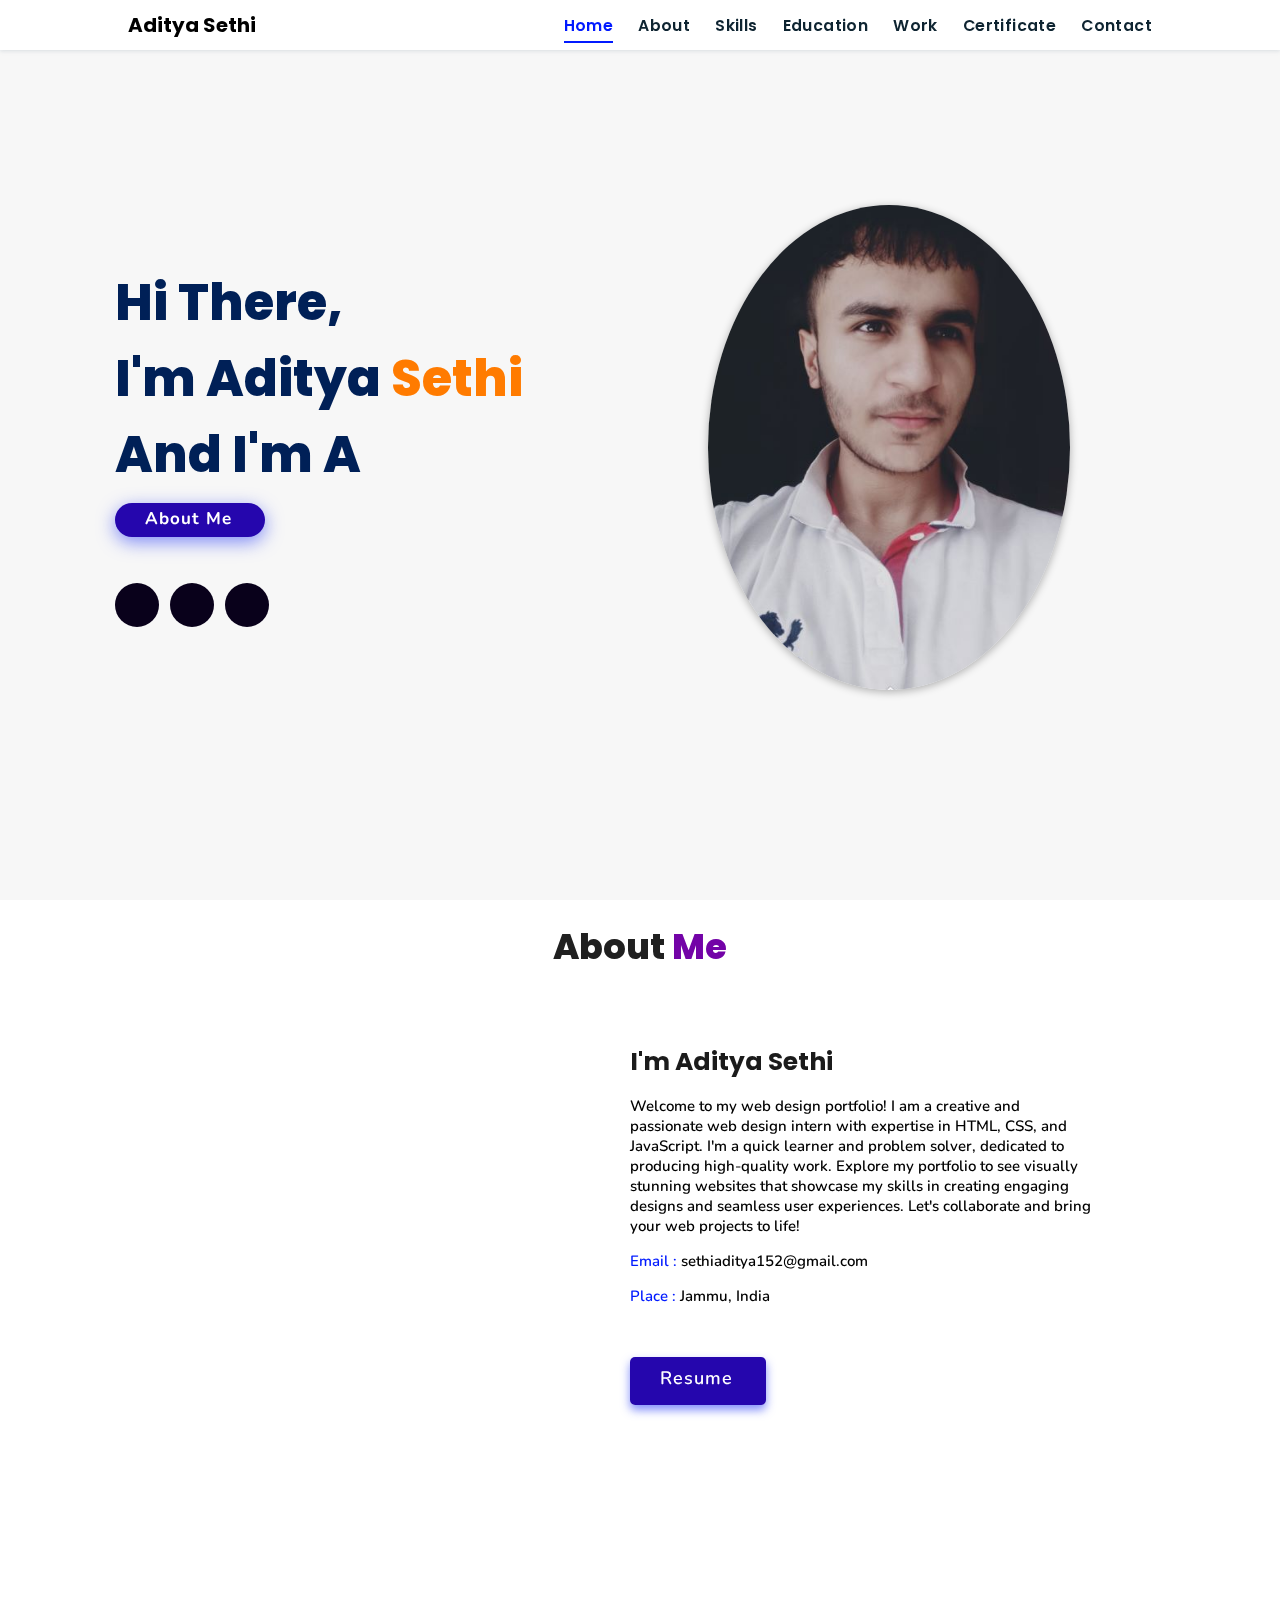
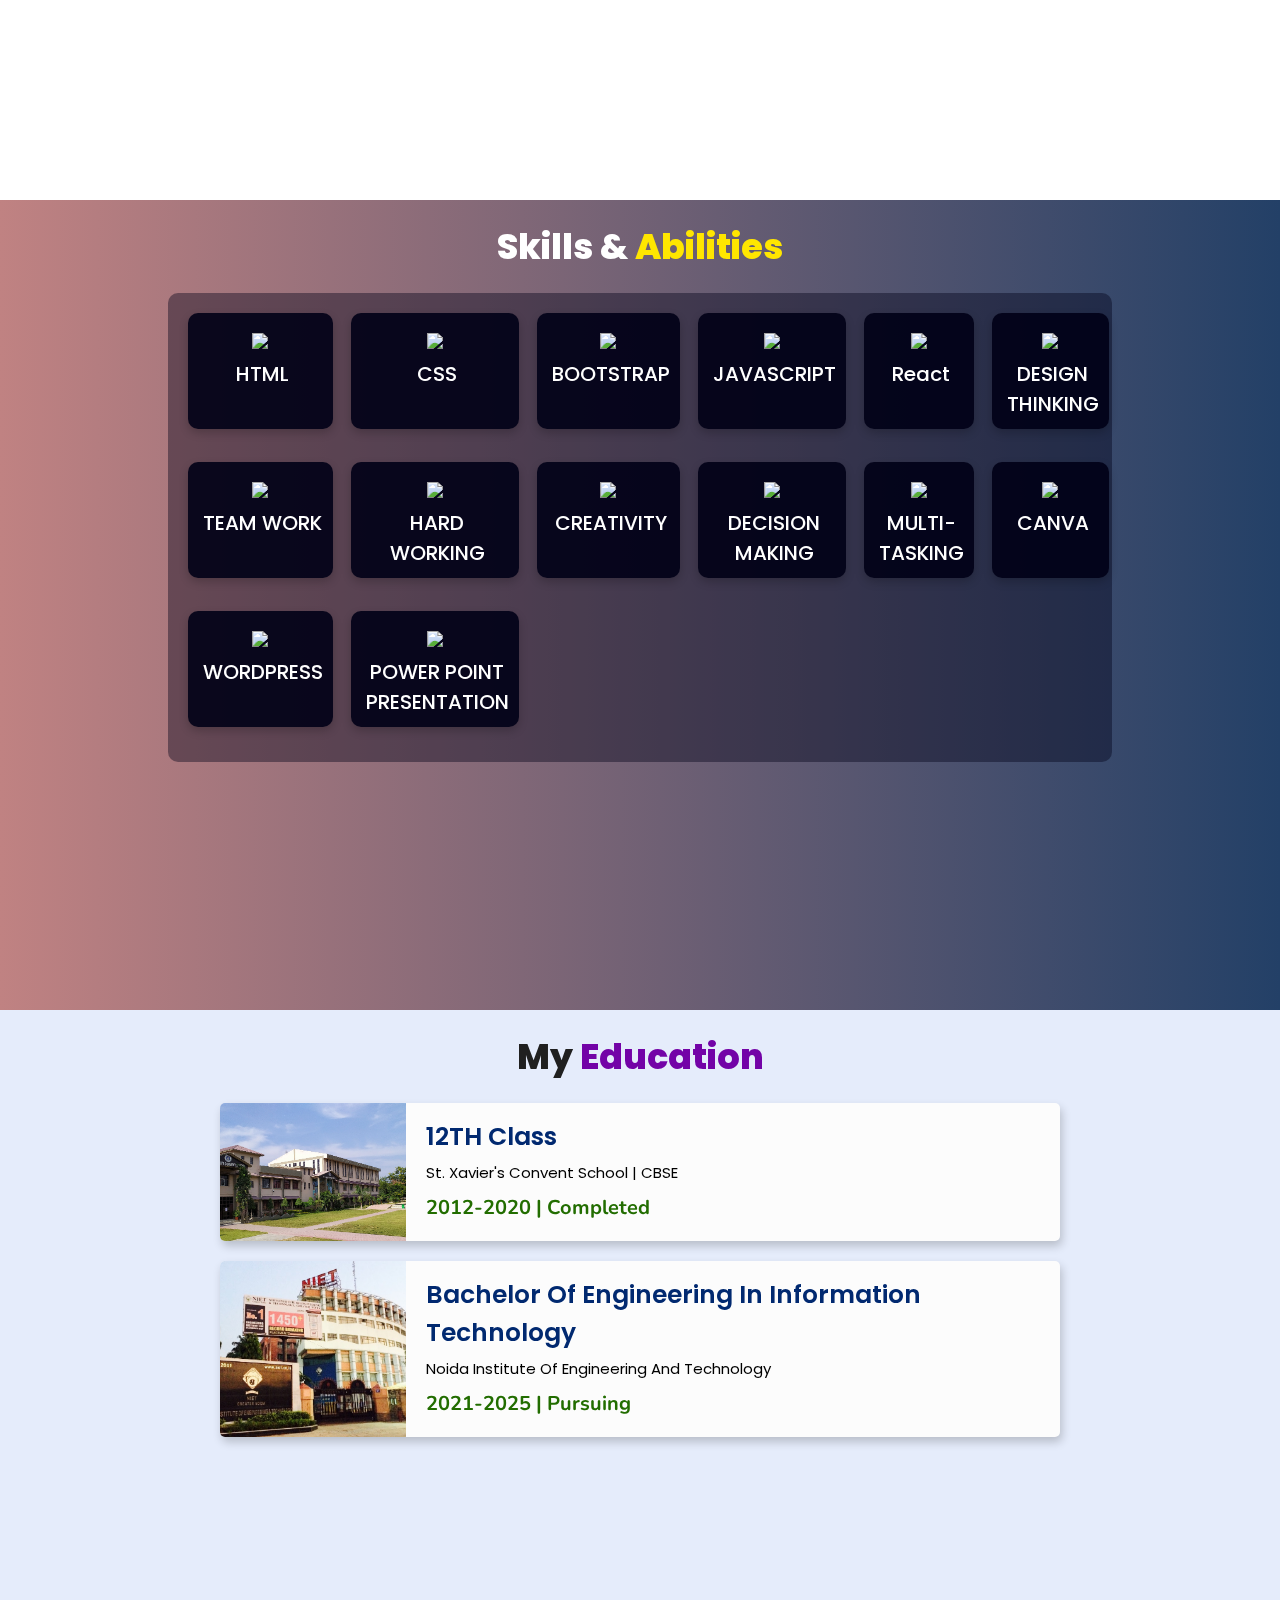
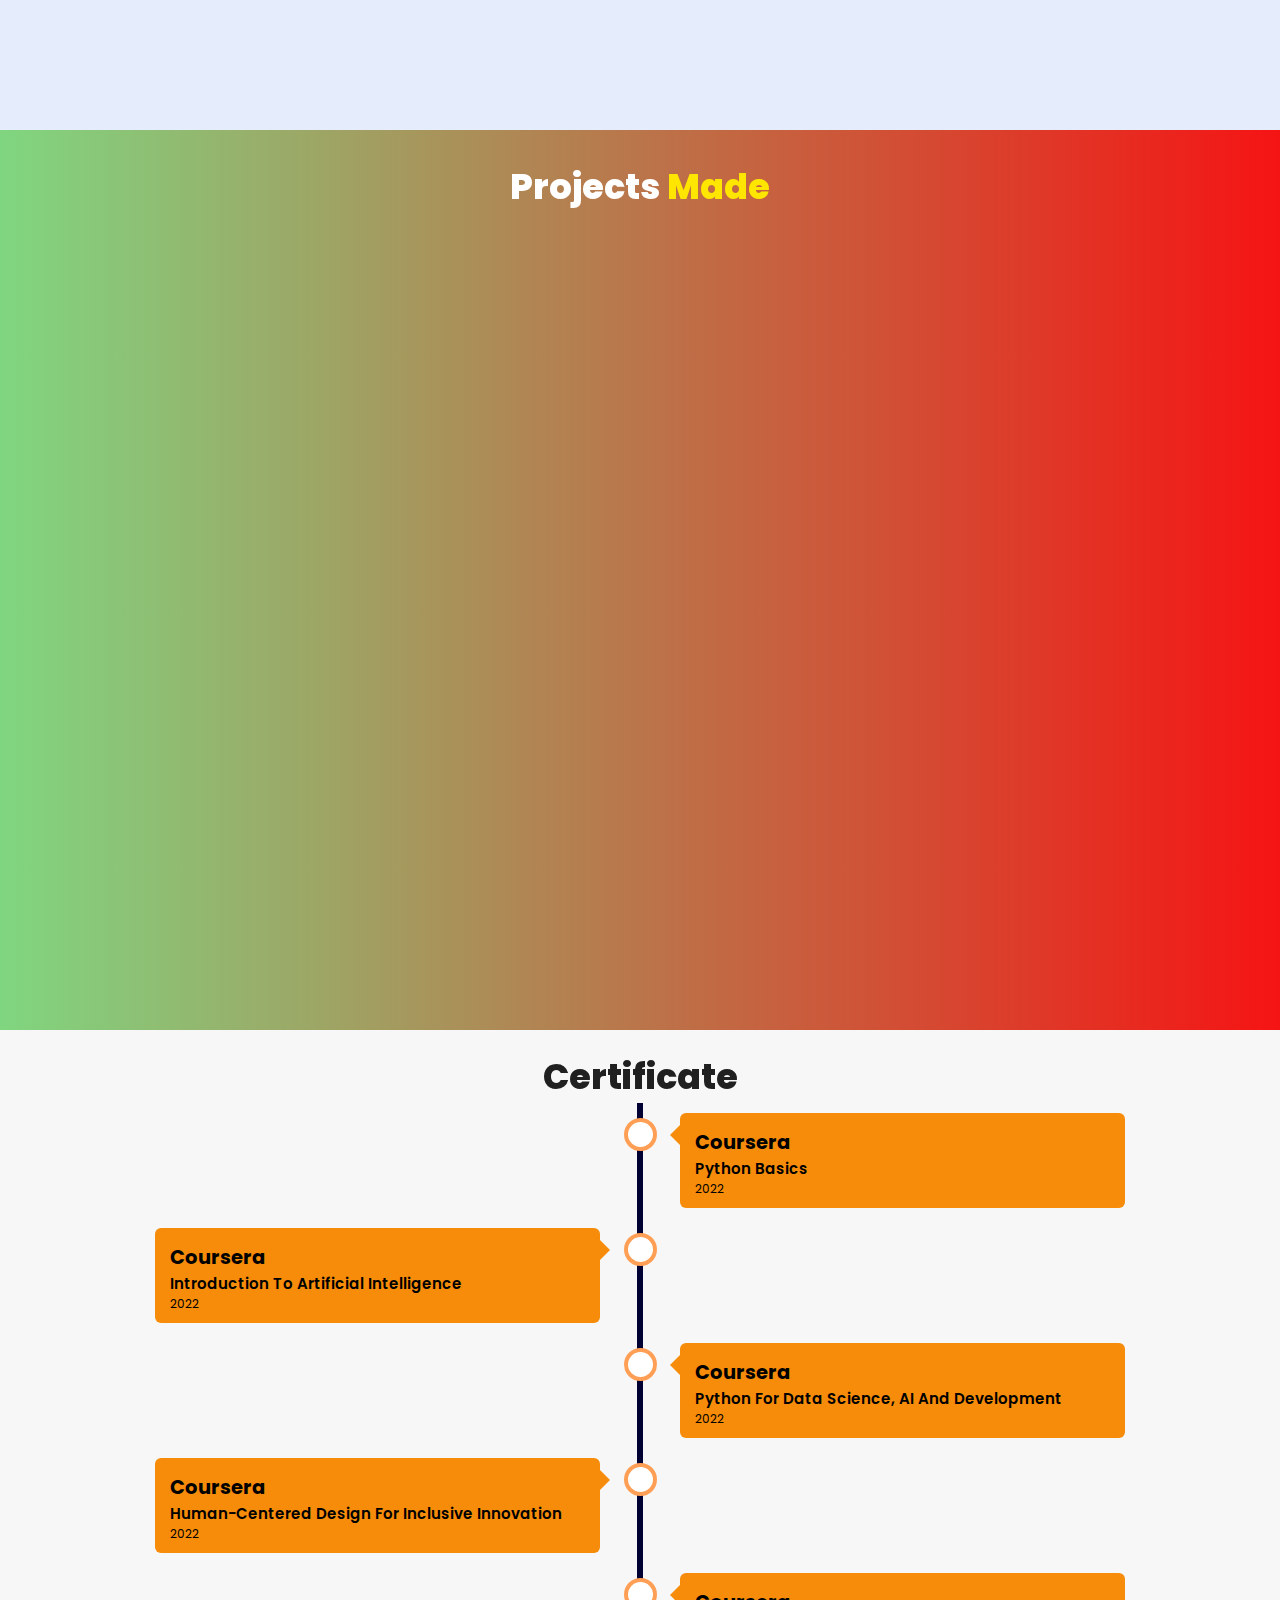
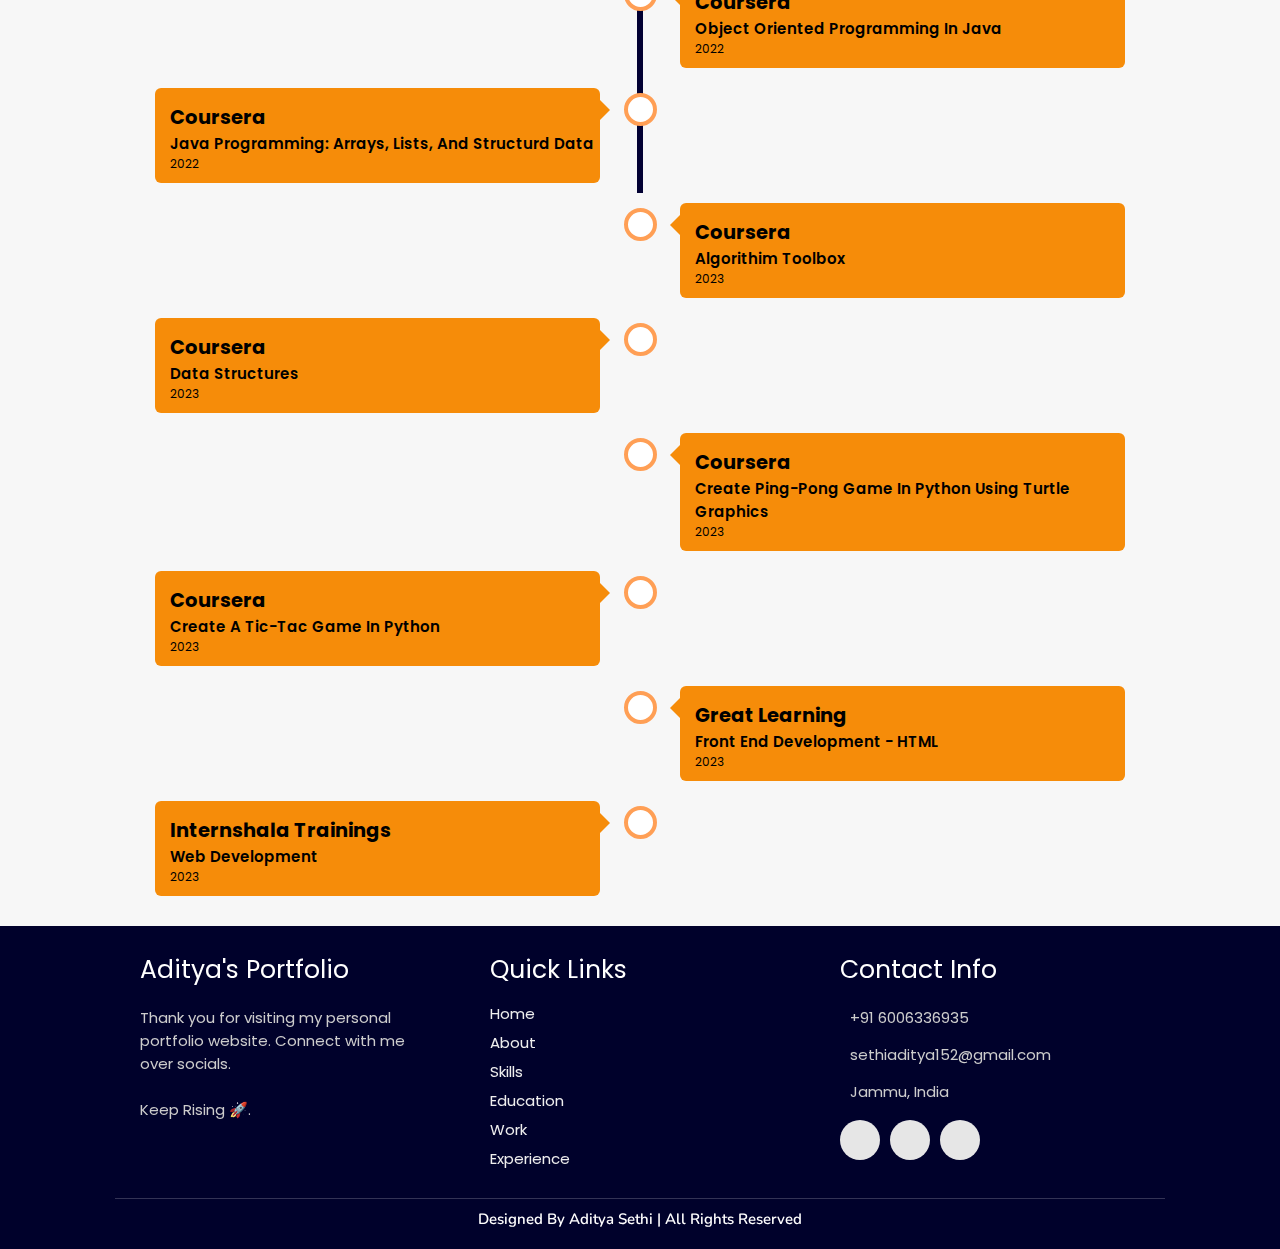
==== commit 320b17f0: "Update index.html" ====
--- a/index.html
+++ b/index.html
@@ -39,7 +39,7 @@
 
     <div class="content">
     <h2>Hi There,<br/> I'm Aditya <span>Sethi</span></h2>
-    
+    <div class="text-3"><h2>And I'm a</h2><span class="typing"></span></div>
     <a href="#about" class="btn"><span>About Me</span>
       <i class="fas fa-arrow-circle-down"></i>
     </a>
@@ -567,4 +567,4 @@
 <script src="./assets/js/script.js"></script>
 
 </body>
-</html>+</html>
--- a/index.css
+++ b/index.css
@@ -107,6 +107,11 @@
 }
 header .navbar li {
   margin-left: 2.5rem;
+}
+.home .content .typing {
+  font-size: 5rem;
+  font-weight: 800;
+  color: rgb(115, 3, 167);
 }
 header .navbar ul li a {
   font-size: 1.57rem;
@@ -1248,4 +1253,4 @@
 .gmap_iframe {
   width:500px!important;
   height:500px!important;}
-  +  
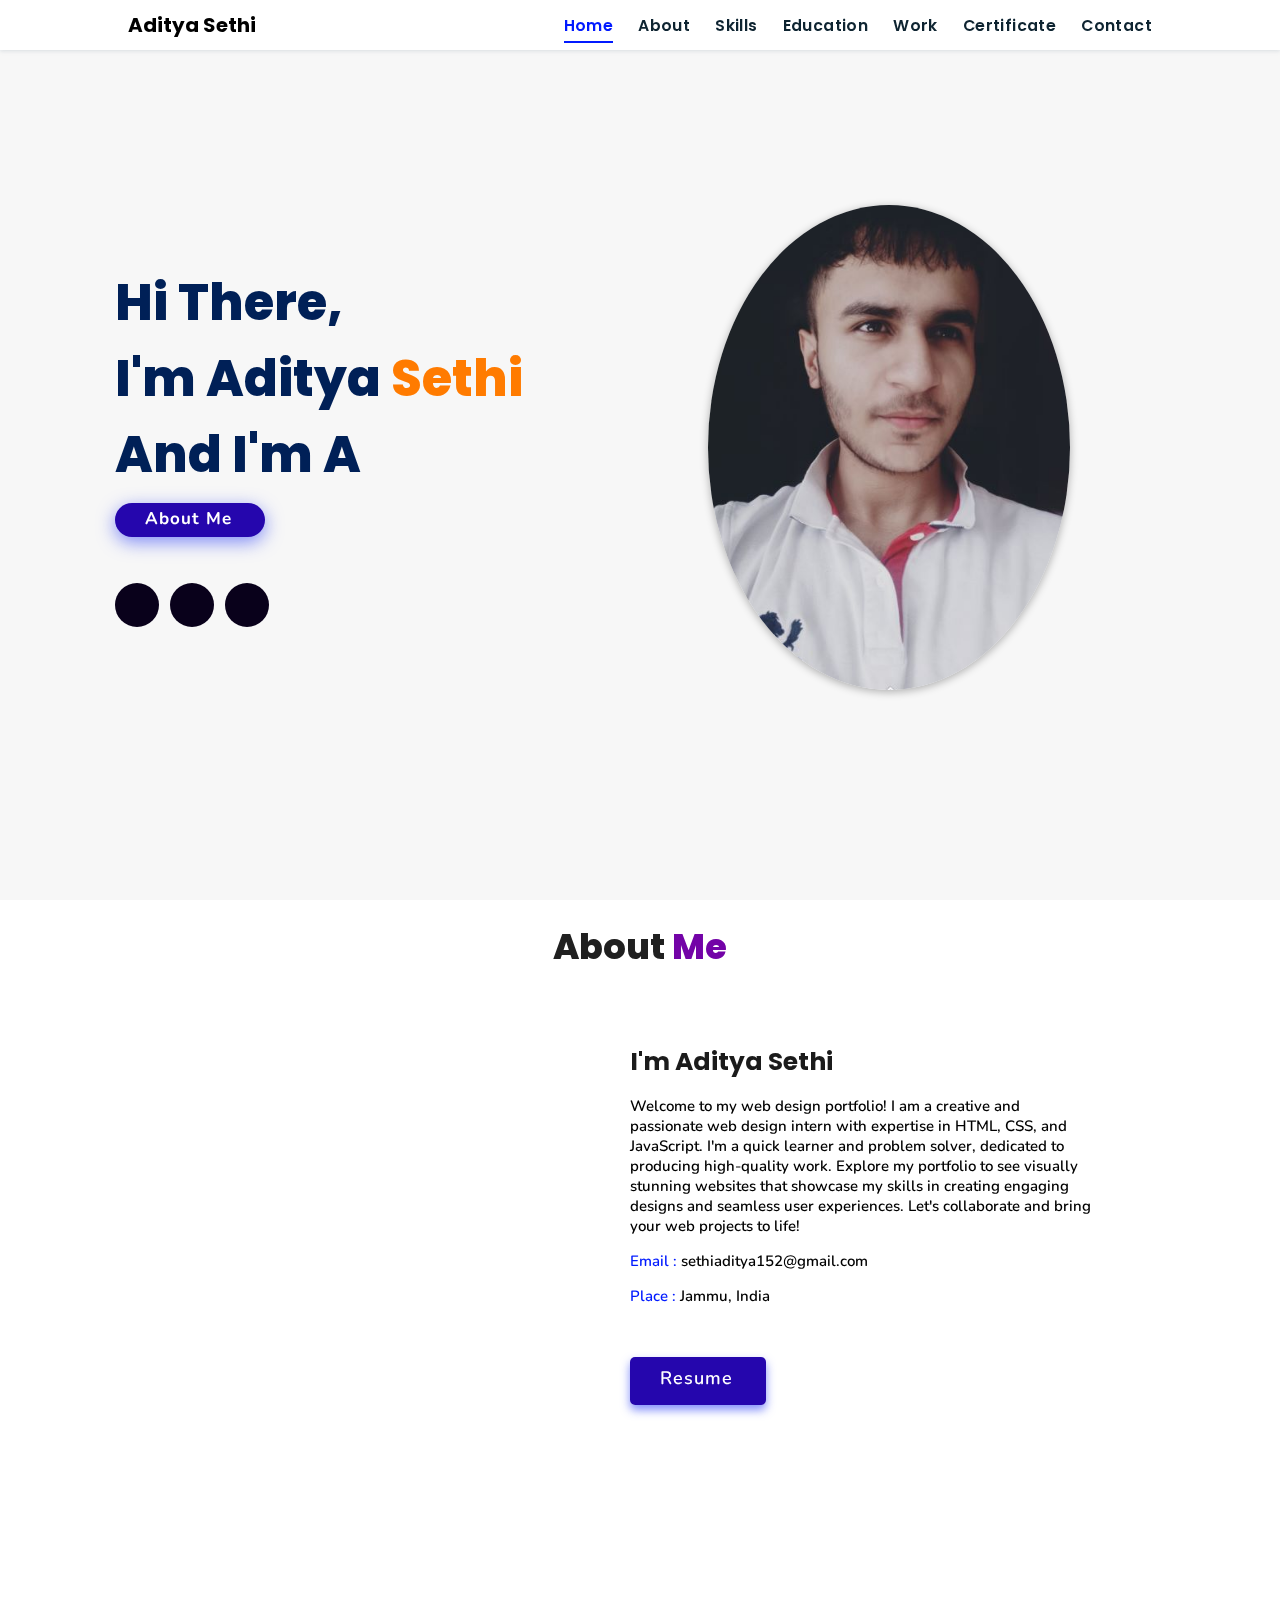
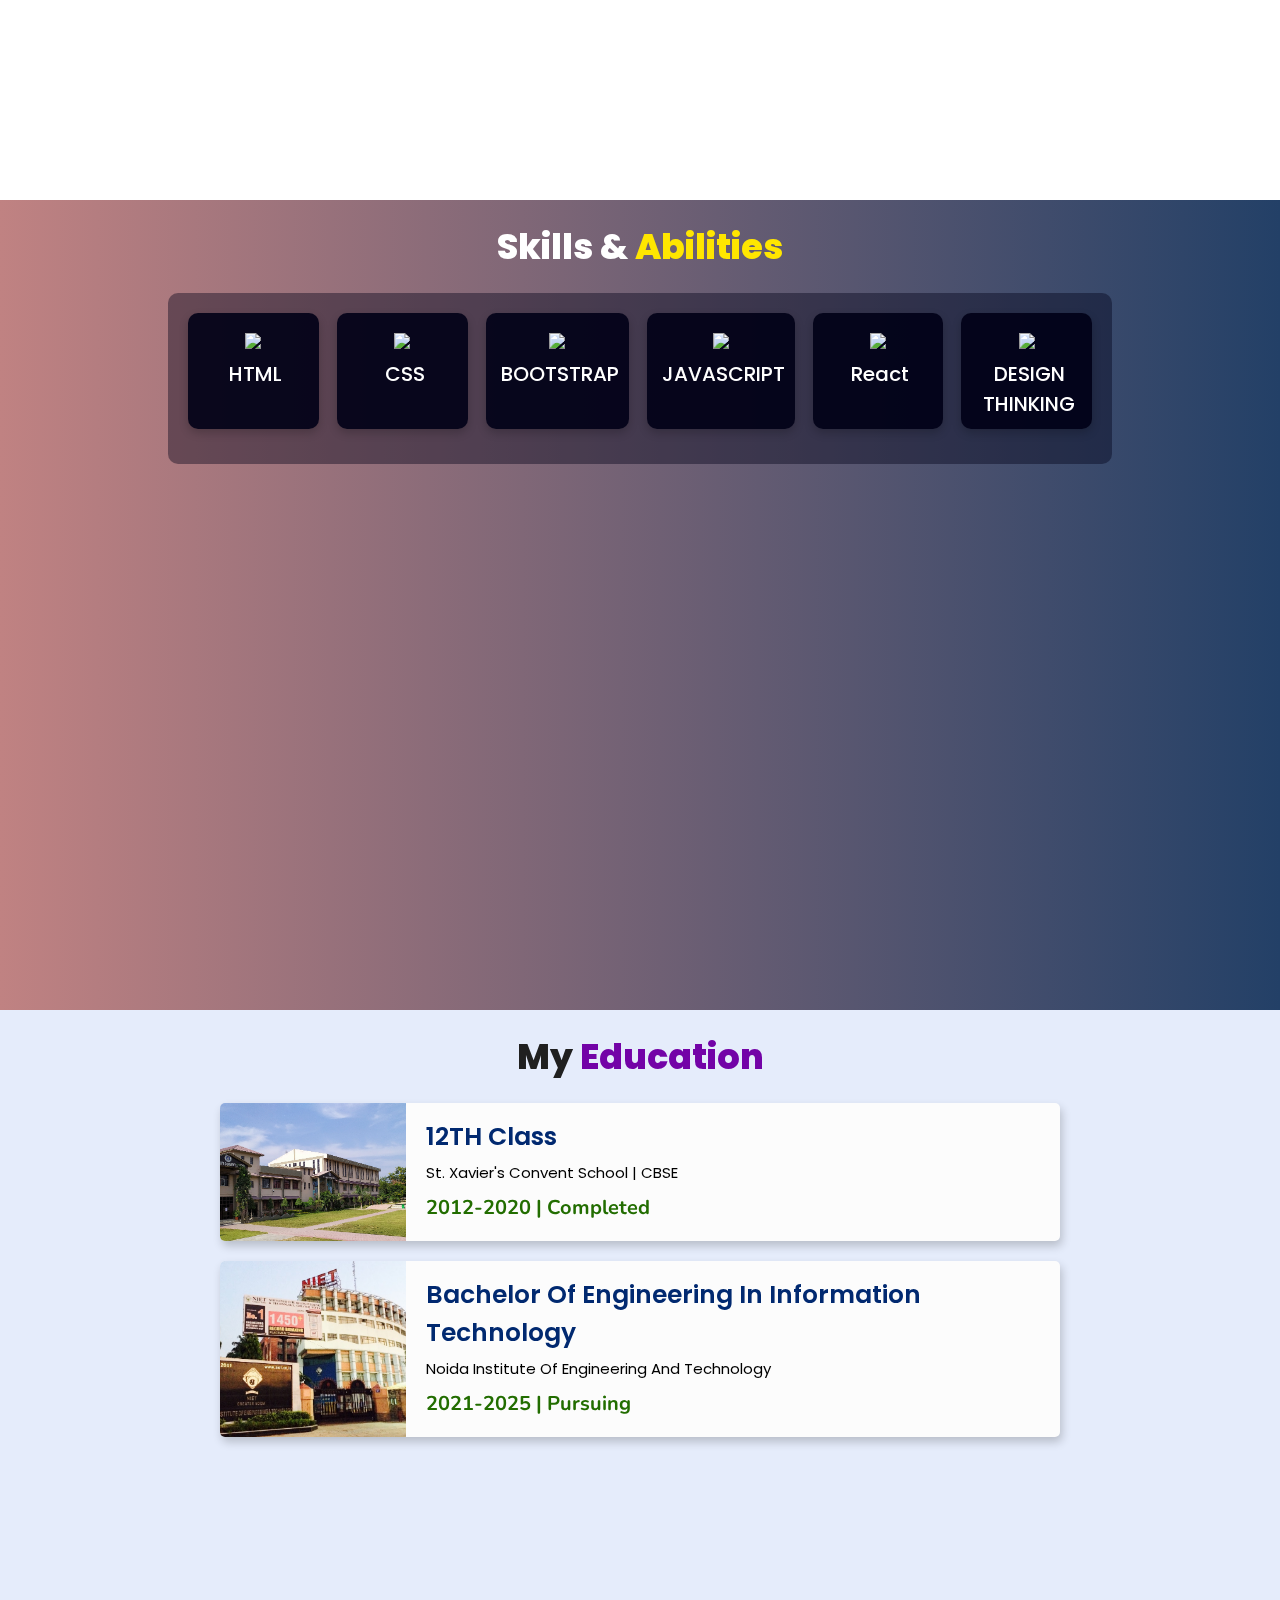
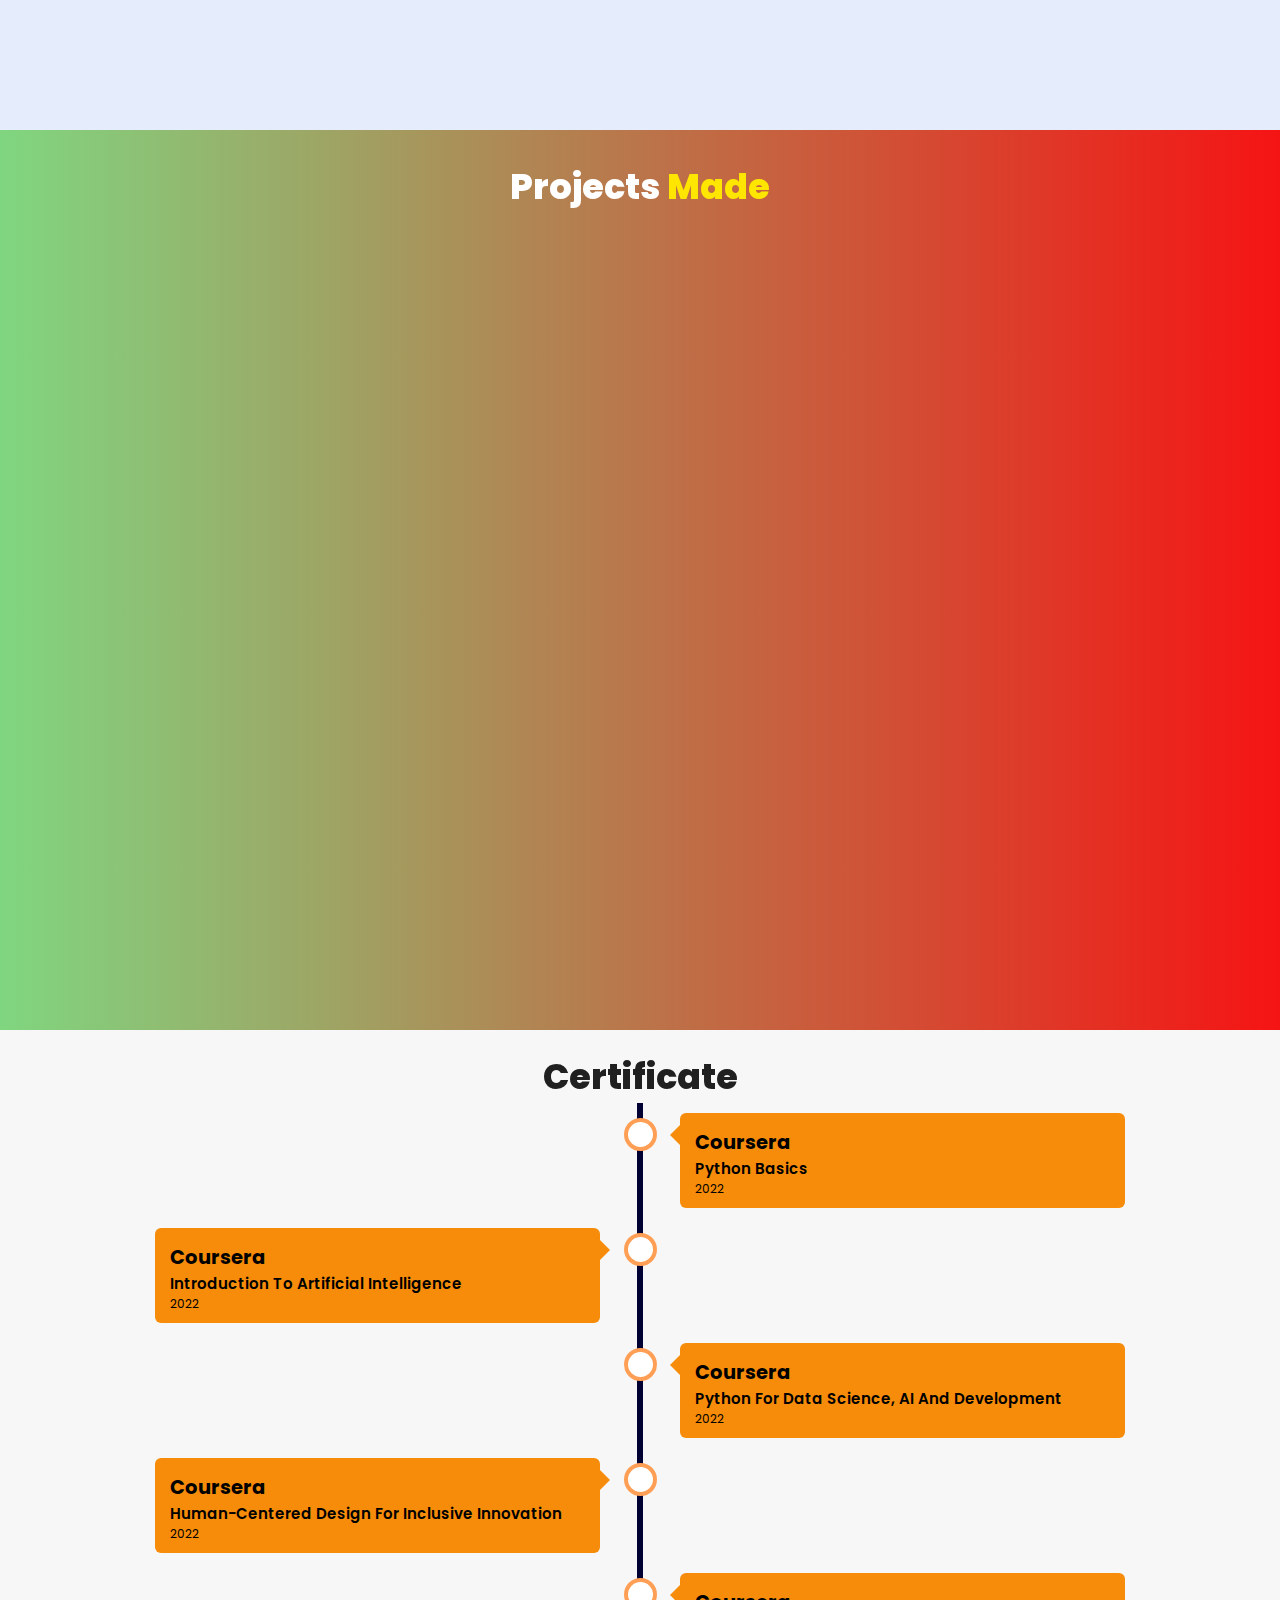
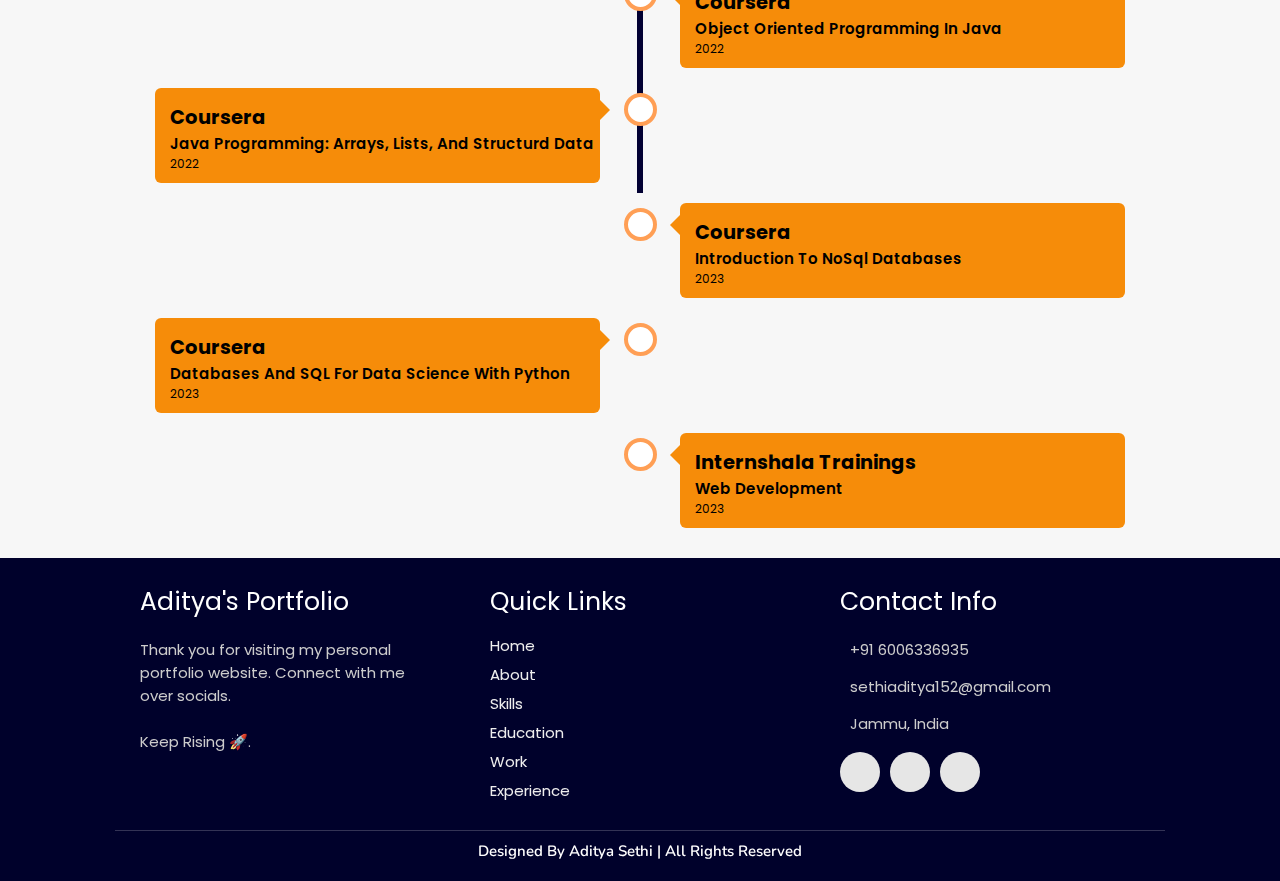
==== commit 717c2a29: "Update index.html" ====
--- a/index.html
+++ b/index.html
@@ -137,61 +137,10 @@
                   <span style="text-align: center;">DESIGN THINKING</span>
                 </div>
             </div> 
-            <div class="bar">
-                <div class="info">
-                  <img src="https://img.icons8.com/fluency/48/user-group-man-woman.png"/>
-                  <span style="text-align: center;">TEAM WORK</span>
-                </div>
-            </div>
-            <div class="bar">
-                <div class="info">
-                  <img src="https://img.icons8.com/fluency/48/hard-working.png"/>
-                  <span style="text-align: center;">HARD WORKING</span>
-                </div>
-            </div>
-            <div class="bar">
-                <div class="info">
-                  <img src="https://img.icons8.com/fluency/48/creativity.png"/>
-                  <span style="text-align: center;">CREATIVITY</span>
-                </div>
-            </div>
-            <div class="bar">
-                <div class="info">
-                  <img src="https://img.icons8.com/fluency/48/decision-making.png"/>
-                  <span style="text-align: center;">DECISION MAKING</span>
-                </div>
-            </div>
-            <div class="bar">
-                <div class="info">
-                  <img src="https://img.icons8.com/color/48/task--v1.png"/>
-                  <span style="text-align: center;">MULTI-TASKING</span>
-                </div>
-            </div>
-            <div class="bar">
-                <div class="info">
-                  <img src="https://img.icons8.com/fluency/48/canva.png"/>
-                  <span style="text-align: center;">CANVA</span>
-                </div>
-            </div>
-            <div class="bar">
-                <div class="info">
-                  <img src="https://img.icons8.com/color/48/wordpress.png"/>
-                  <span style="text-align: center;">WORDPRESS</span>
-                </div>
-            </div>
-            <div class="bar">
-                <div class="info">
-                  <img src="https://img.icons8.com/color/48/presentation.png"/>
-                  <span style="text-align: center;">POWER POINT PRESENTATION</span>
-                </div>
-            </div>
-
       </div>
 </div>
 </section>
 <!-- skills section ends -->
-
-
 <!-- education section starts -->
 <section class="education" id="education">
 
@@ -371,7 +320,7 @@
         <h2>Coursera </h2>
       </div>
       <div class="desc">
-          <h3>Algorithim Toolbox</h3>
+          <h3>Introduction to NoSql Databases</h3>
           <p>2023</p>
       </div>
     </div>
@@ -383,51 +332,14 @@
         <h2>Coursera</h2>
       </div>
       <div class="desc">
-          <h3>Data Structures</h3>
+          <h3>Databases and SQL for Data Science with Python</h3>
           <p>2023</p>
       </div>
     </div>
   </div>
 </div>
-
+</div>
 <div class="container right">
-  <div class="content">
-    <div class="tag">
-      <h2>Coursera </h2>
-    </div>
-    <div class="desc">
-        <h3>Create Ping-Pong Game in Python using Turtle Graphics</h3>
-        <p>2023</p>
-    </div>
-  </div>
-</div>
-
-<div class="container left">
-  <div class="content">
-    <div class="tag">
-      <h2>Coursera</h2>
-    </div>
-    <div class="desc">
-        <h3>Create a Tic-Tac game in Python</h3>
-        <p>2023</p>
-    </div>
-  </div>
-</div>
-</div>
-
-<div class="container right">
-  <div class="content">
-    <div class="tag">
-      <h2>Great Learning</h2>
-    </div>
-    <div class="desc">
-        <h3>Front End Development - HTML</h3>
-        <p>2023</p>
-    </div>
-  </div>
-</div>
-
-<div class="container left">
   <div class="content">
     <div class="tag">
       <h2>Internshala Trainings</h2>
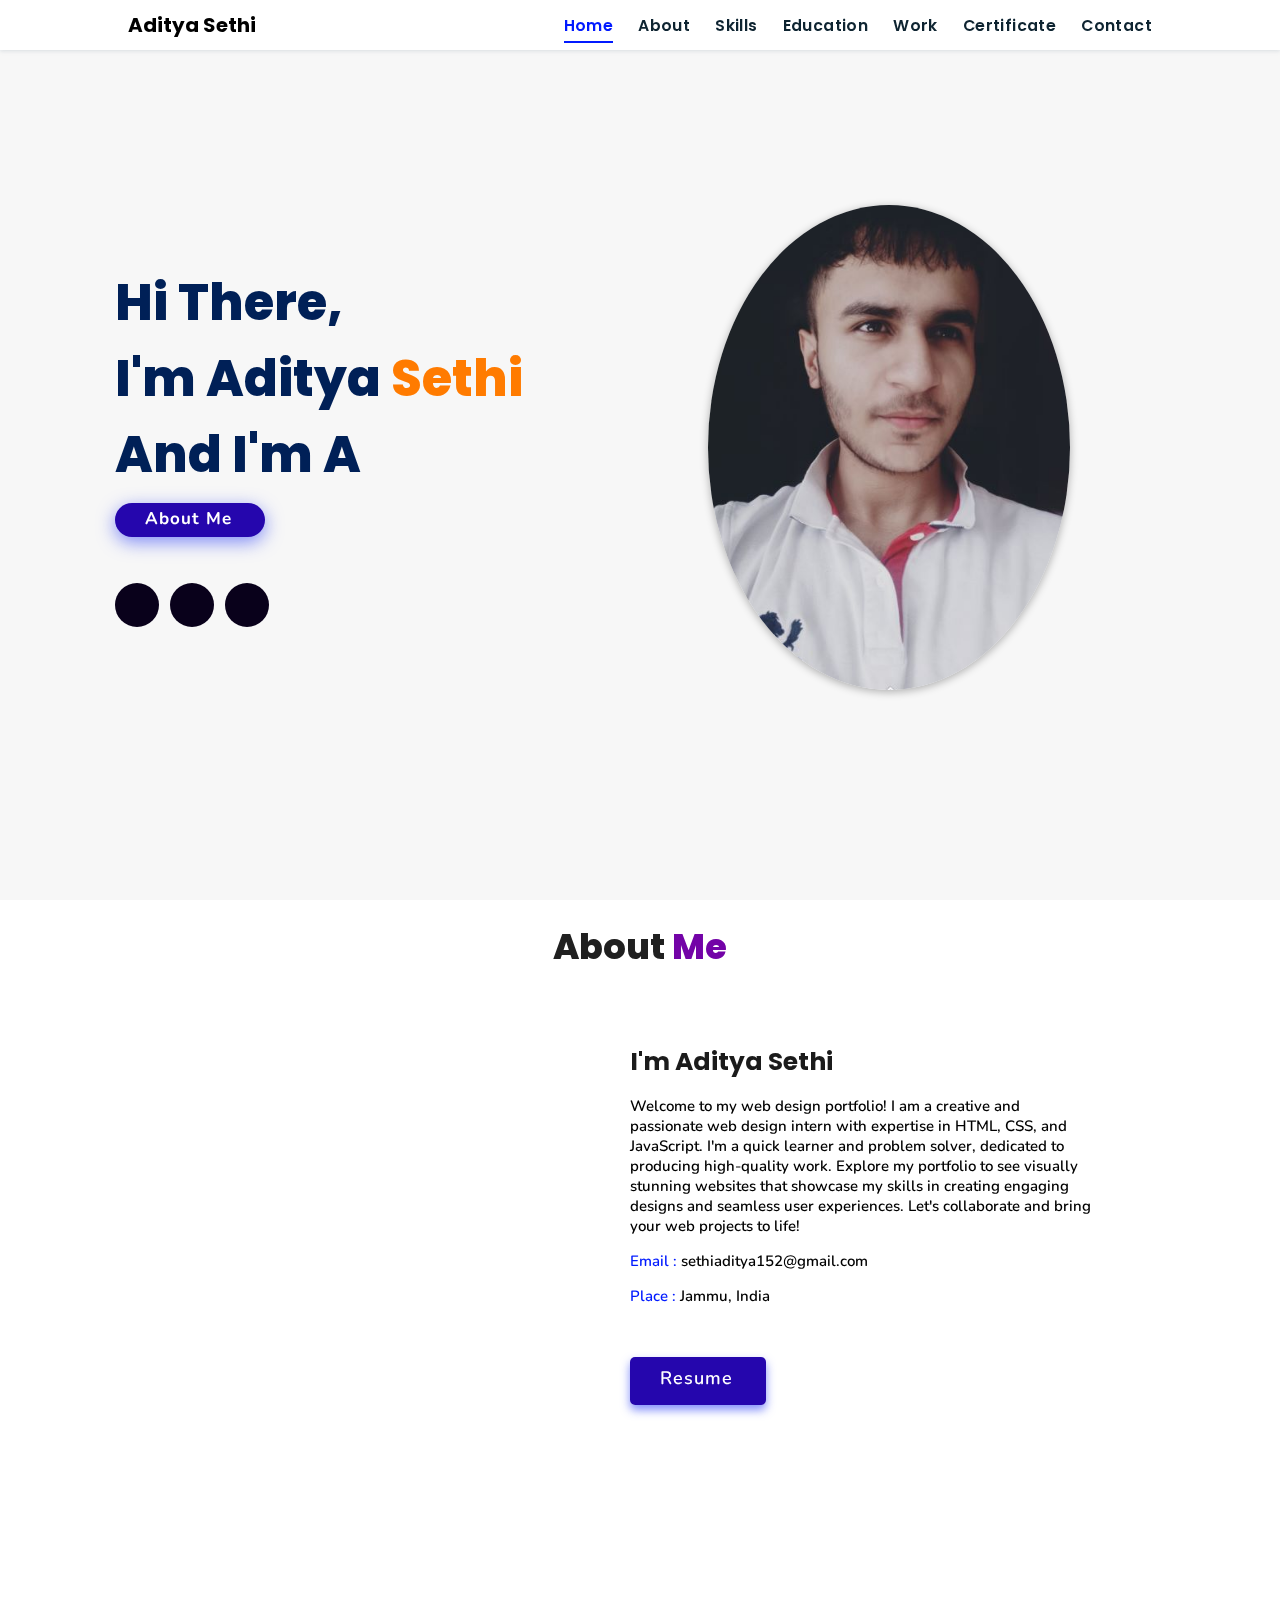
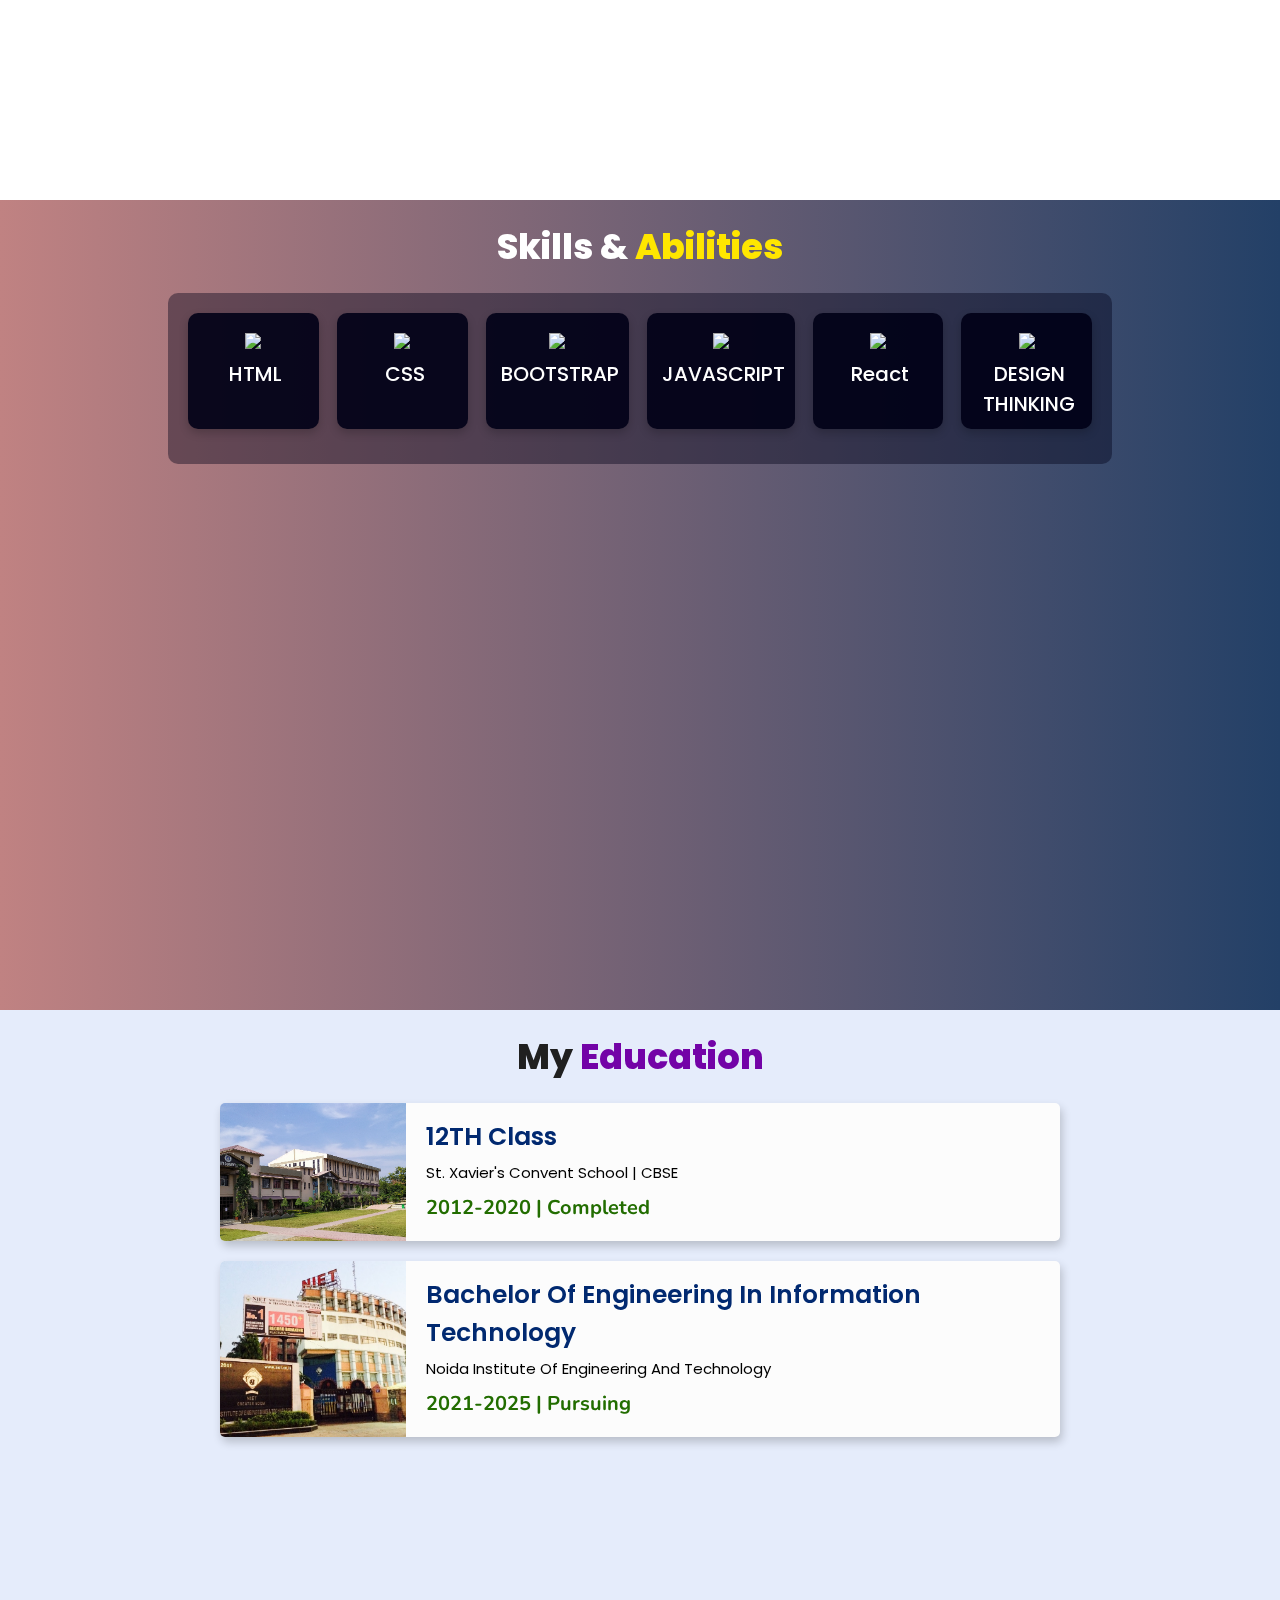
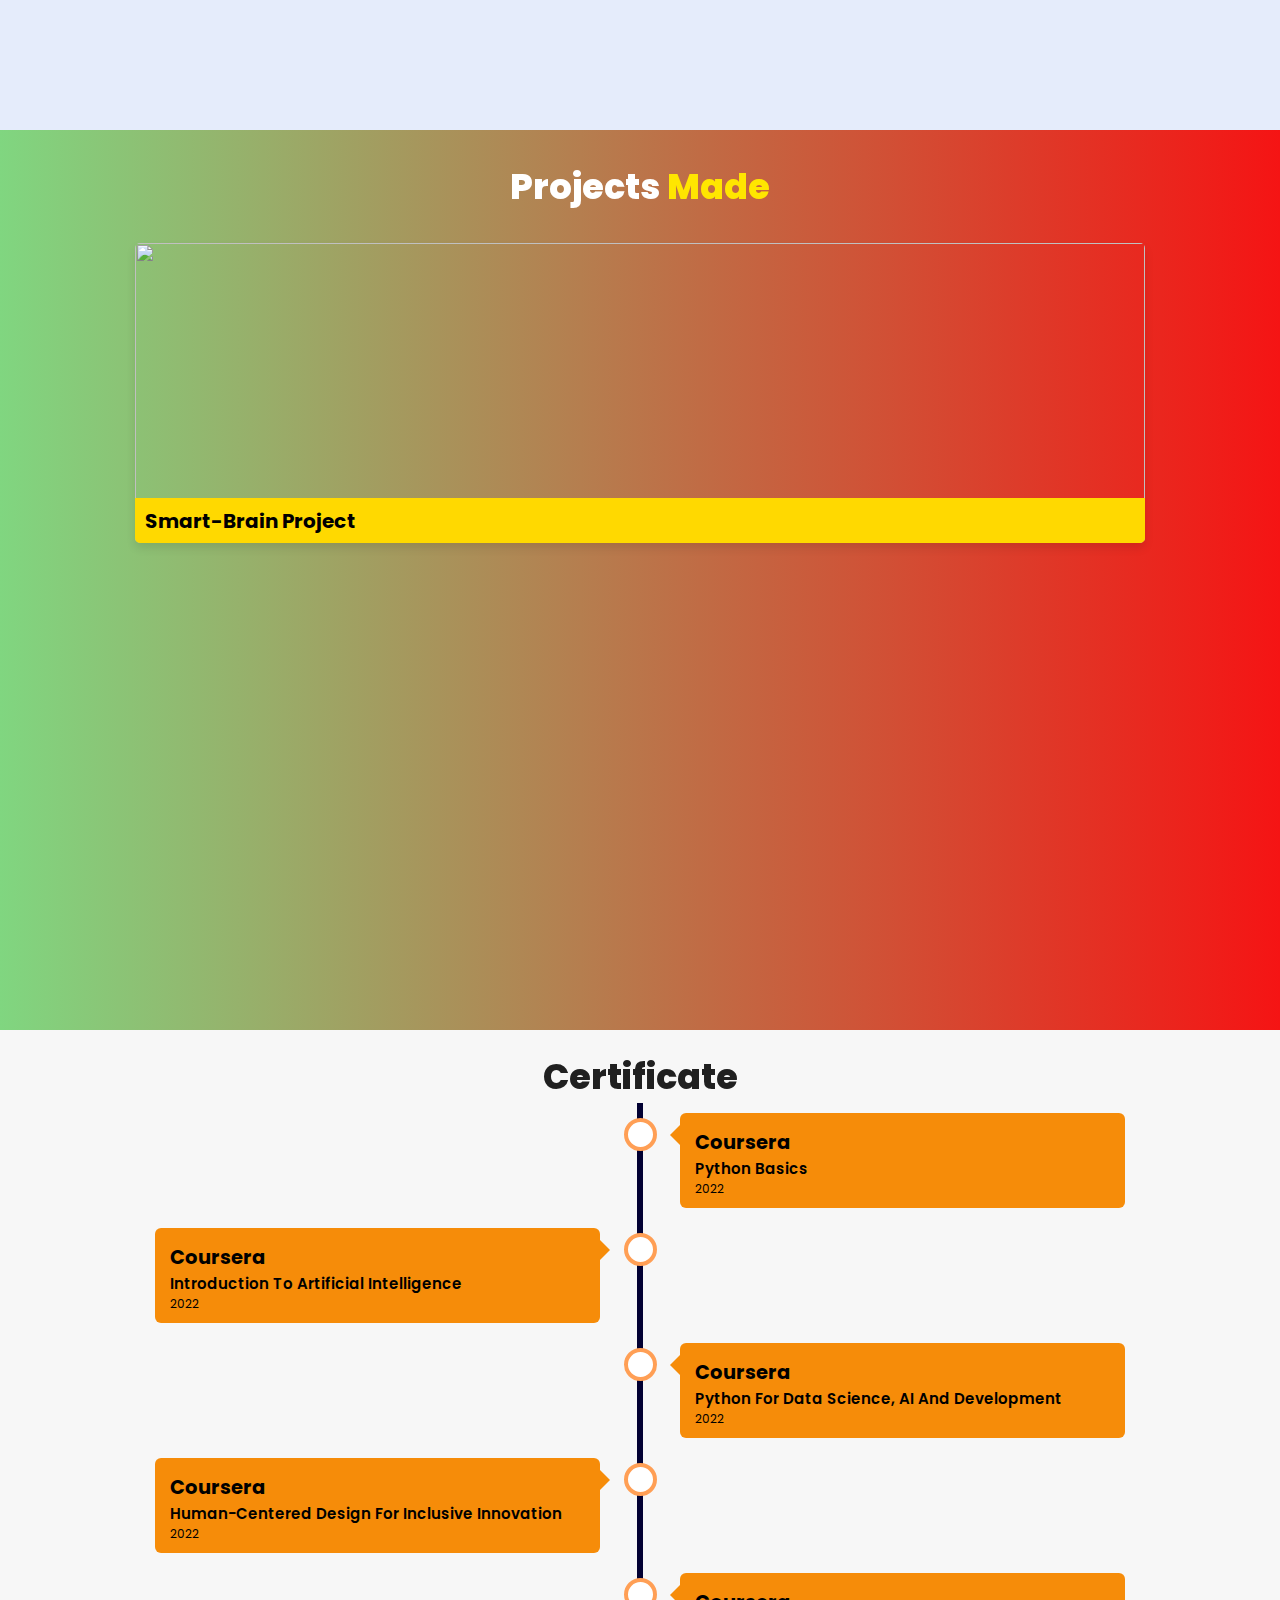
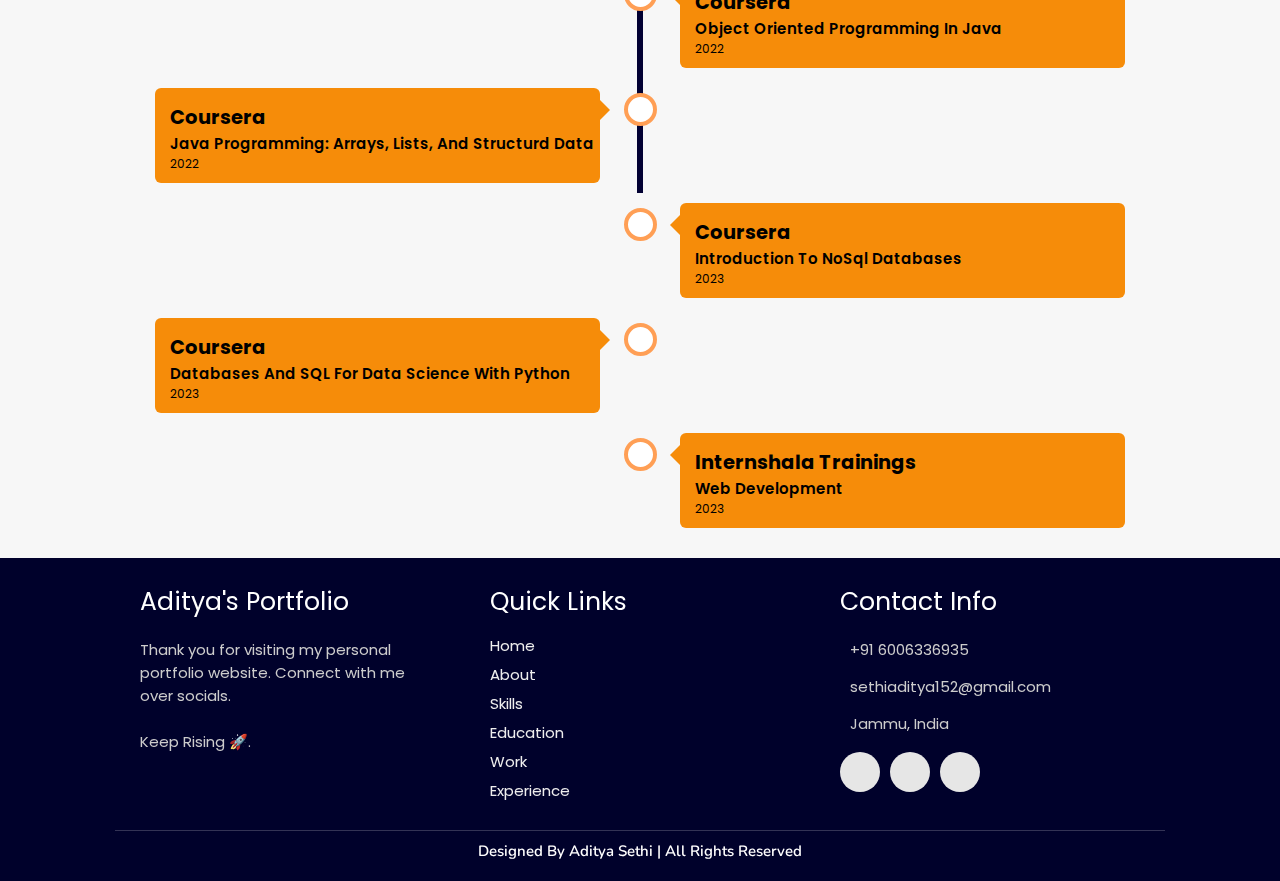
==== commit 34fd29e1: "Update index.html" ====
--- a/index.html
+++ b/index.html
@@ -179,22 +179,22 @@
 <section class="work" id="work">
 
   <h2 class="heading"><i class="fas fa-laptop-code"></i> Projects <span>Made</span></h2>
-  <!-- <div class="box-container">
+ <div class="box-container">
 
     <div class="box tilt">
-      <img draggable="false" src="Netflix1.jpg" alt="" />
-      <div class="content">
-        <div class="tag">
-        <h3>Homepage of Netflix</h3>
-        </div>
-        <div class="desc">
-          <p>All I do is sit at home and watch Netflix. ...</p>
-         
+      <img draggable="false" src="./image/smart.png" alt="" />
+      <div class="content">
+        <div class="tag">
+        <h3>Smart-brain Project</h3>
+        </div>
+        <div class="desc">
+          <p>This is the project that I have make using React and other cutting-edge libraries.</p>
+          <h2><a href="https://www.linkedin.com/feed/update/urn:li:activity:7094313979061153792/"><i class="fas fa-chevron-circle-right"></i>See demo Video on Linkedin</a></h2>
         </div>
       </div>
     </div> 
-
-</div>
+</div>
+    <!--
 <div class="box-container">
   <div class="box tilt">
     <img draggable="false" src="Movies.jpg" alt="" />
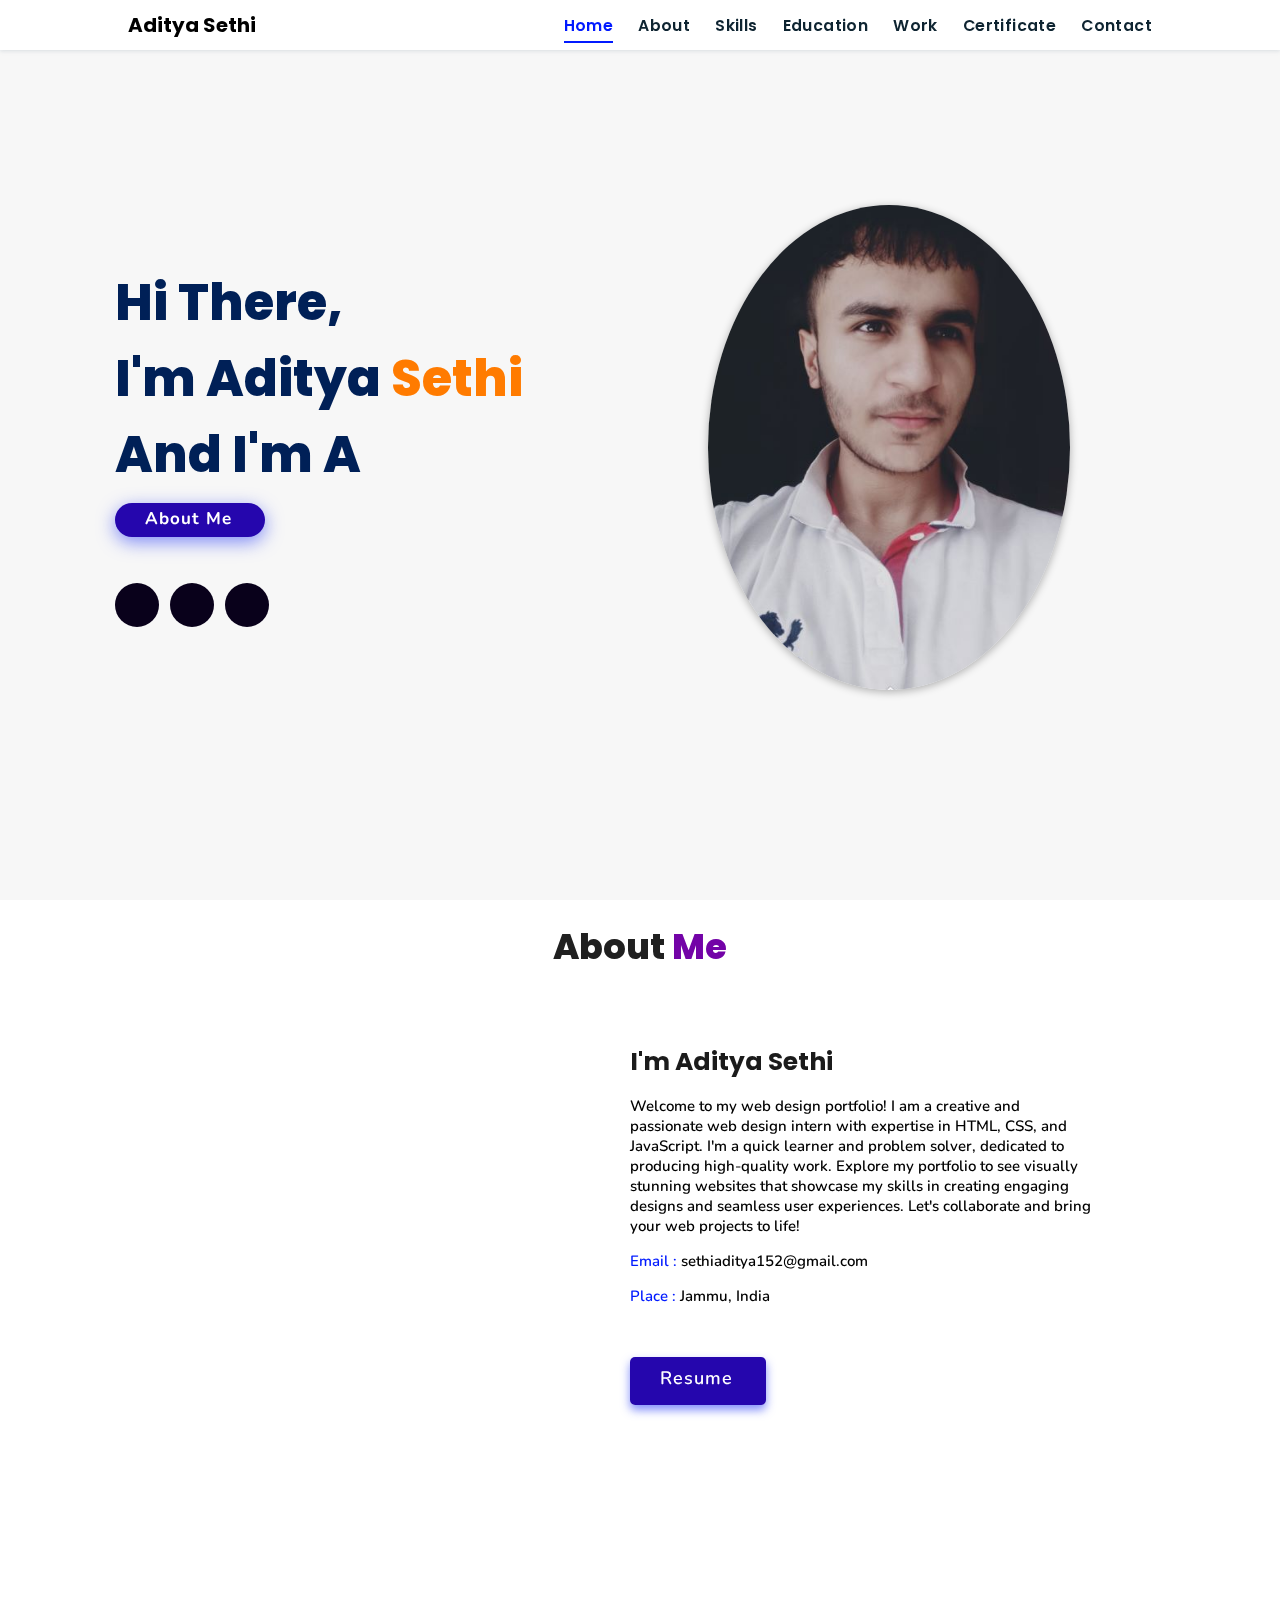
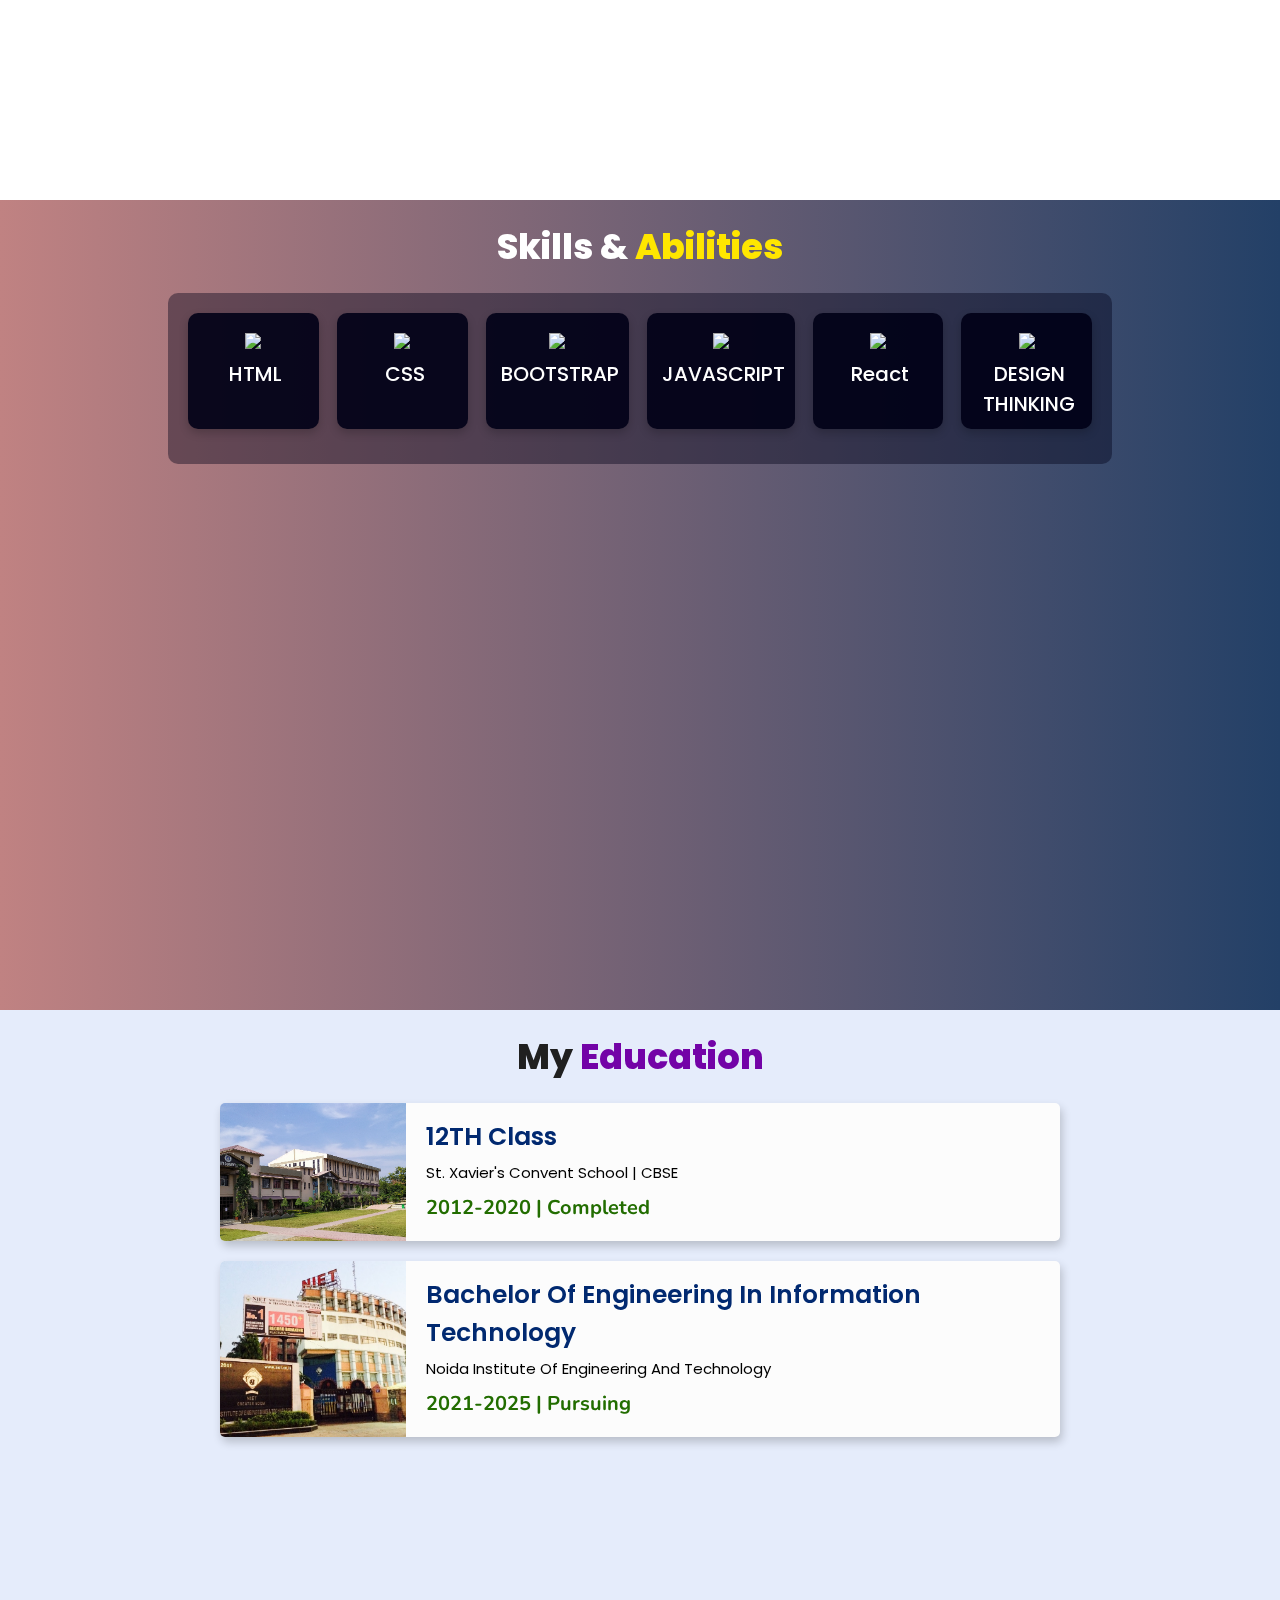
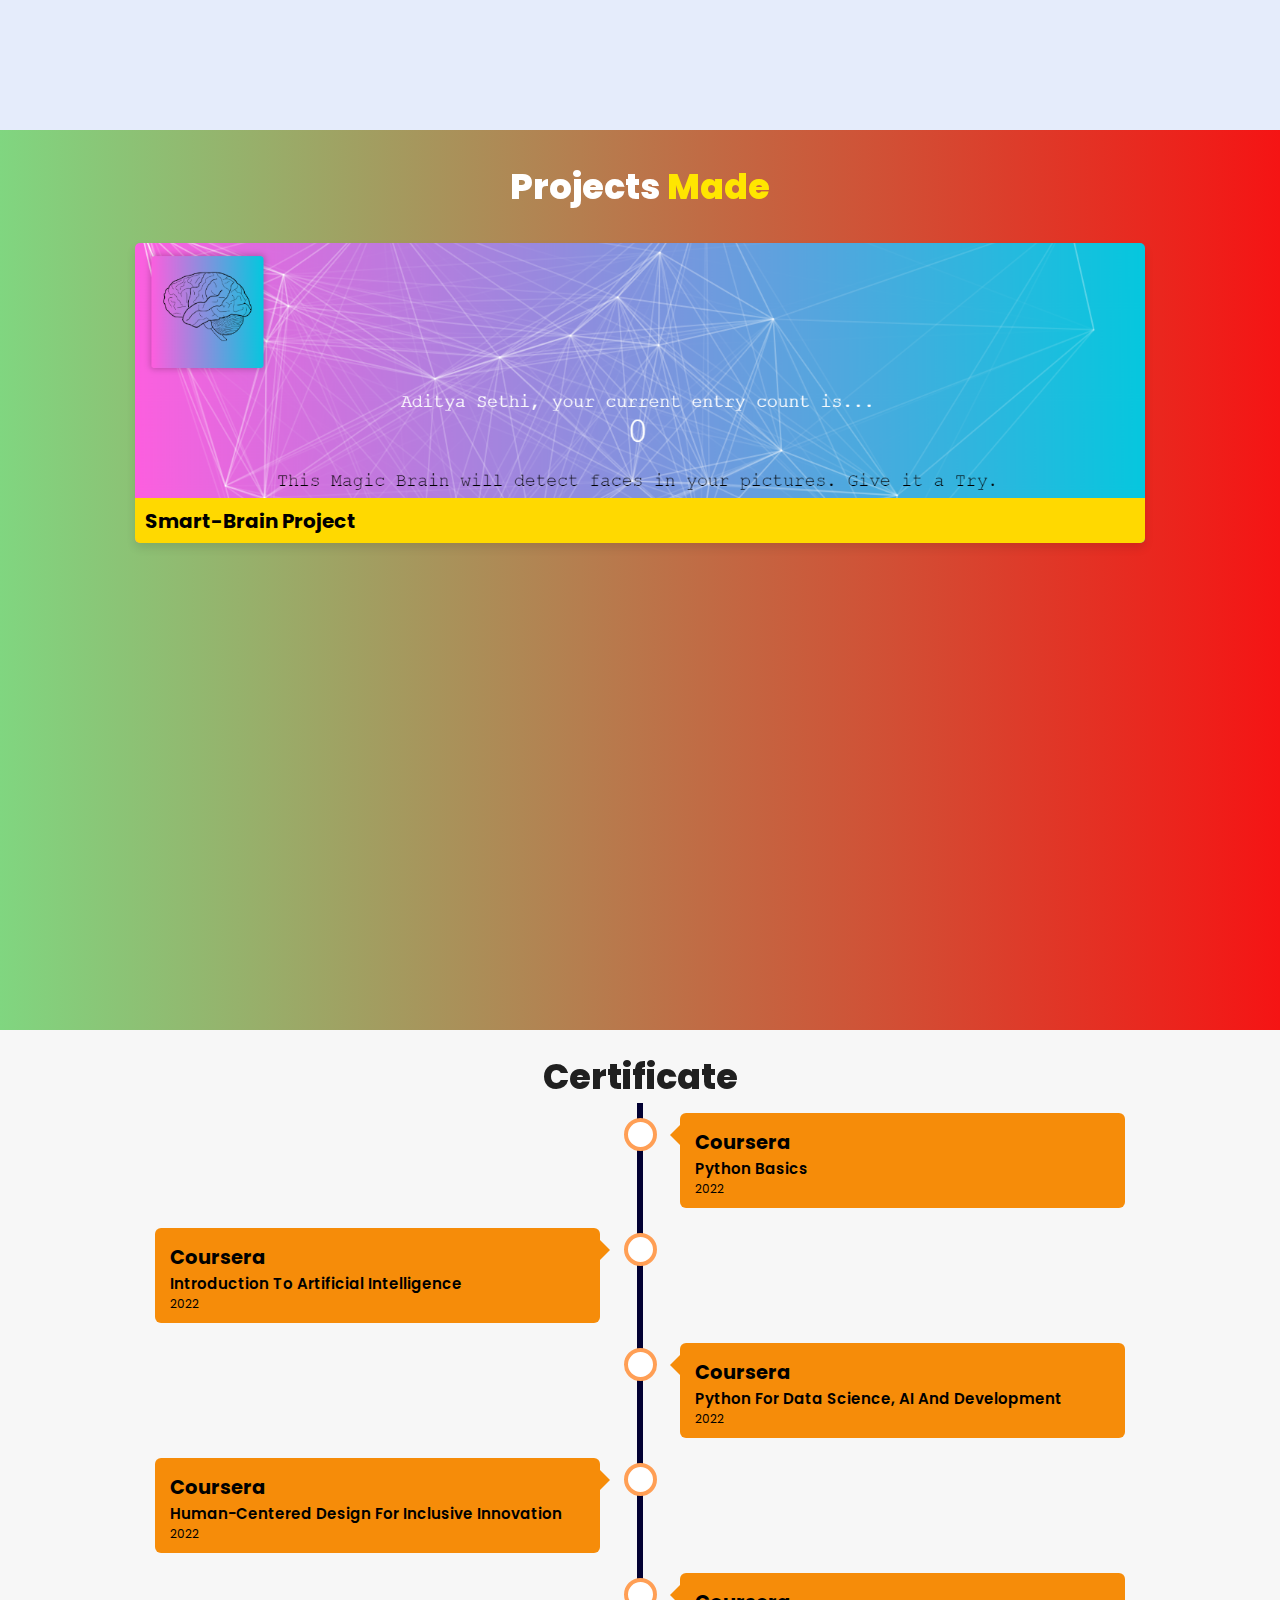
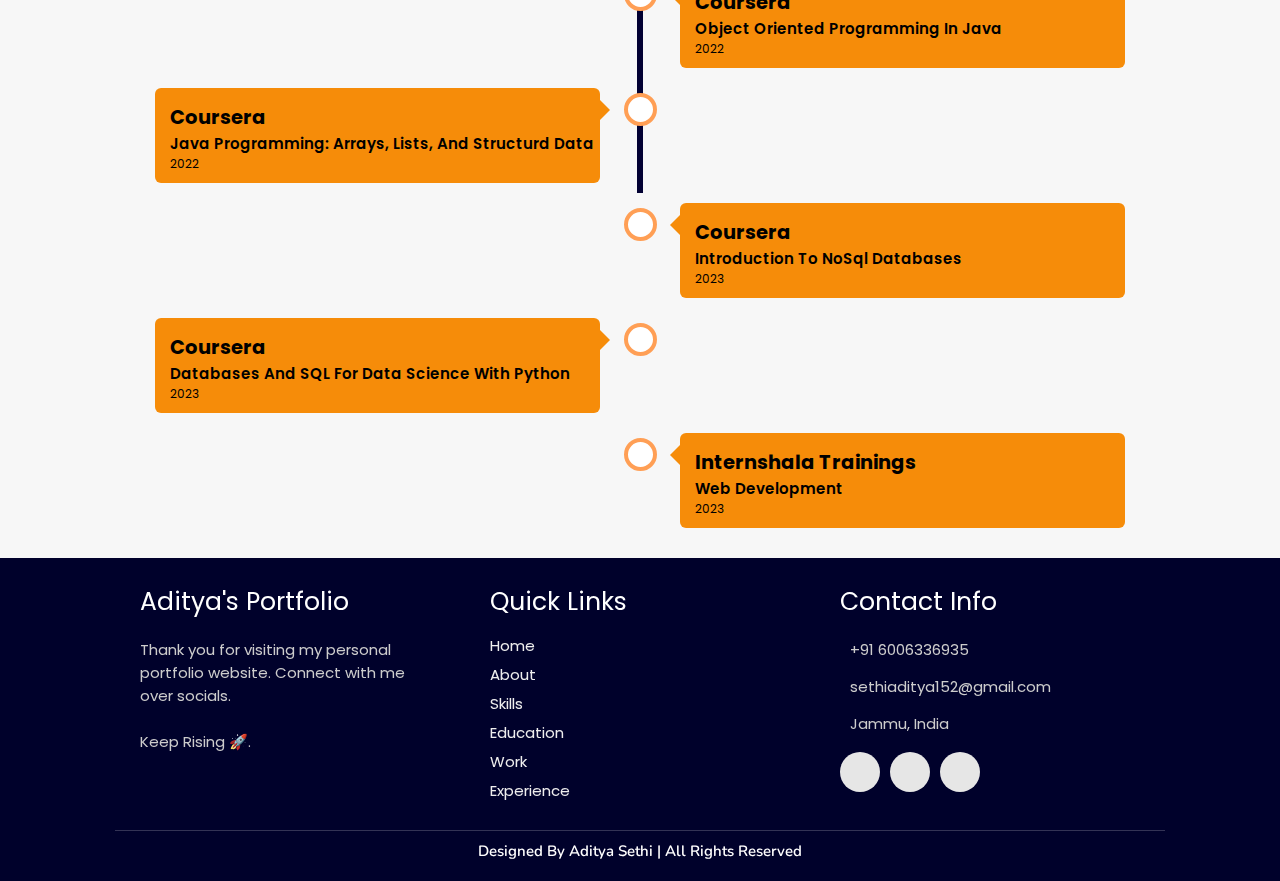
==== commit 84db484d: "Update index.html" ====
--- a/index.html
+++ b/index.html
@@ -182,7 +182,7 @@
  <div class="box-container">
 
     <div class="box tilt">
-      <img draggable="false" src="./image/smart.png" alt="" />
+      <img draggable="false" src="./image/smartbrain1.png" alt="" />
       <div class="content">
         <div class="tag">
         <h3>Smart-brain Project</h3>
